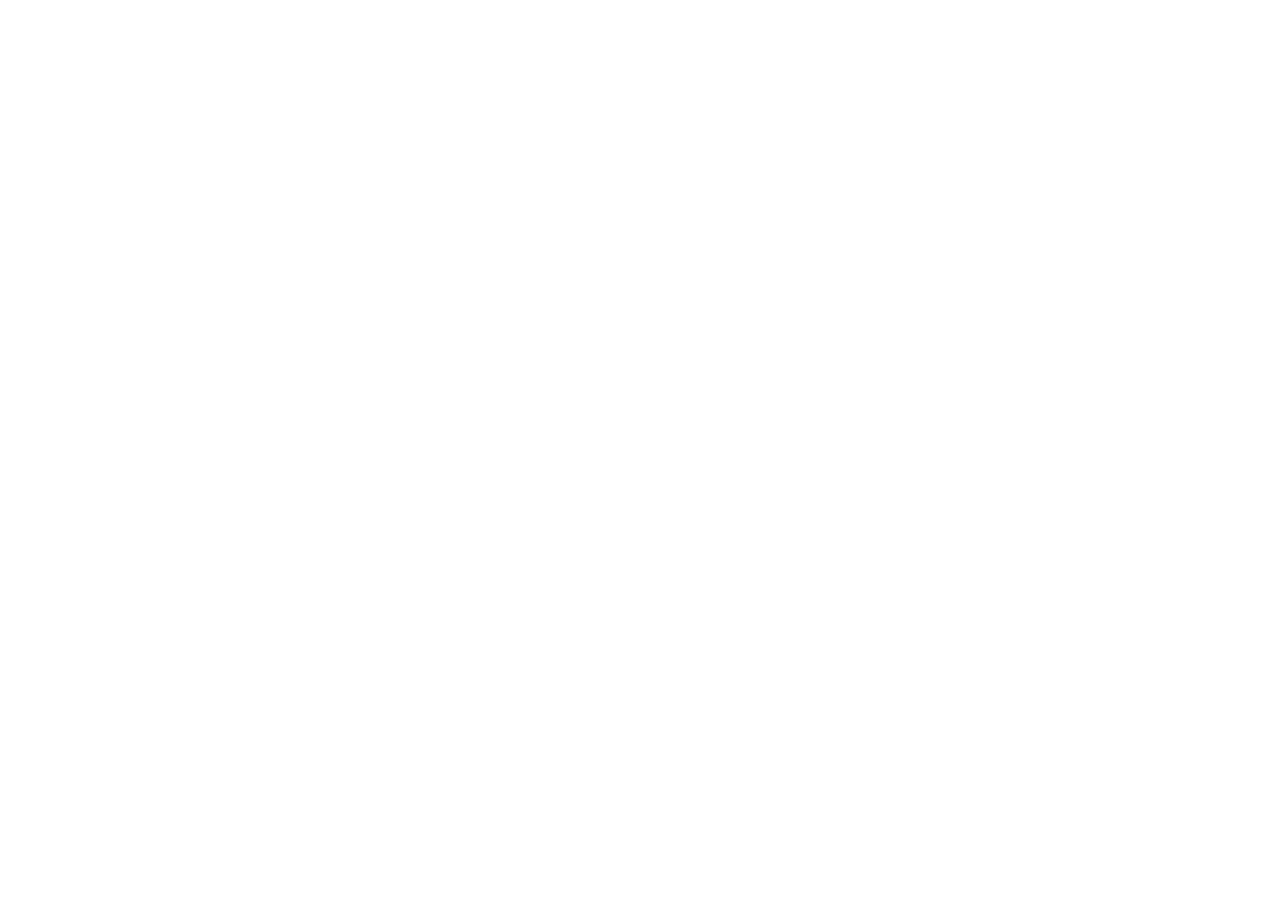
==== html/index.html @ 06349129 "File structure" ====
<!doctype html>
<html lang="pl">
<head>
    <meta charset="UTF-8">
    <meta name="viewport"
          content="width=device-width, user-scalable=no, initial-scale=1.0, maximum-scale=1.0, minimum-scale=1.0">
    <meta http-equiv="X-UA-Compatible" content="ie=edge">
    <title>Title</title>
    <link rel="stylesheet" href="../sass/style.css">
</head>
<body>

</body>
</html>
---- sass/style.css ----
/*# sourceMappingURL=style.css.map */
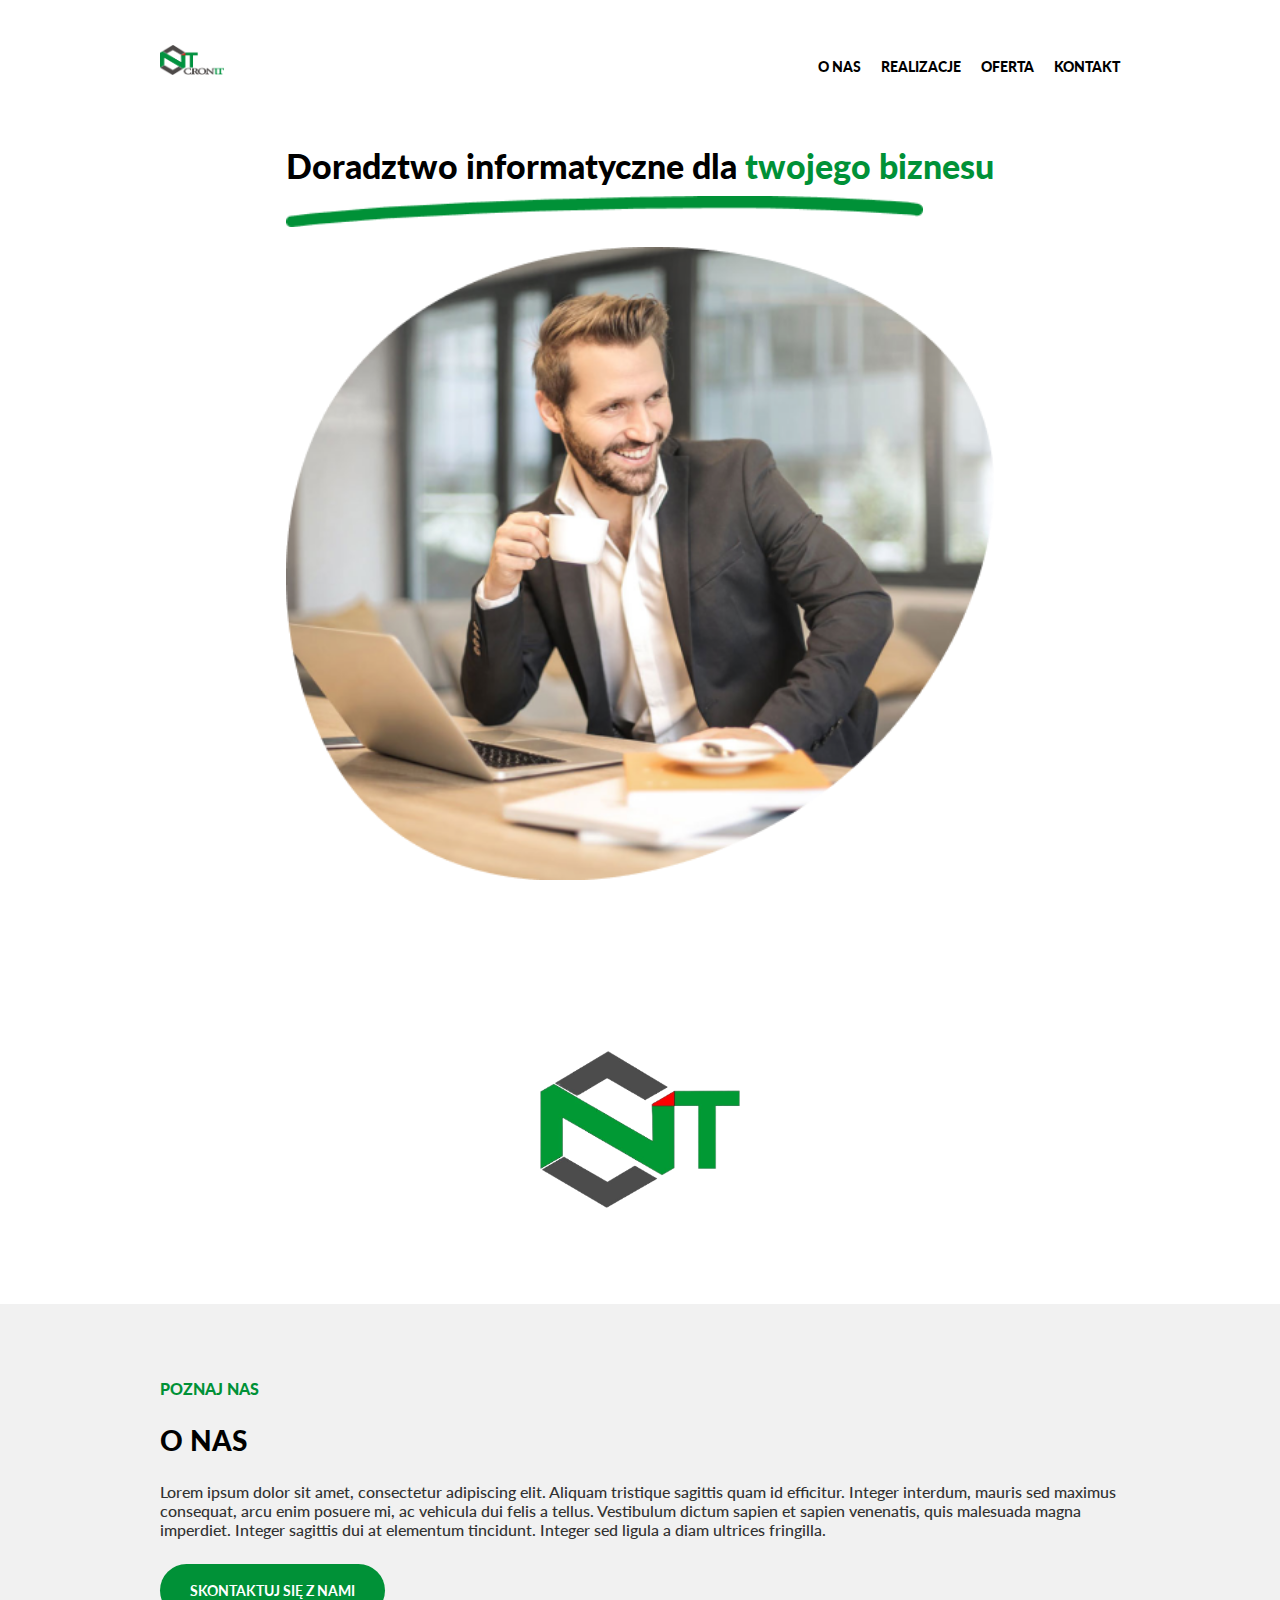
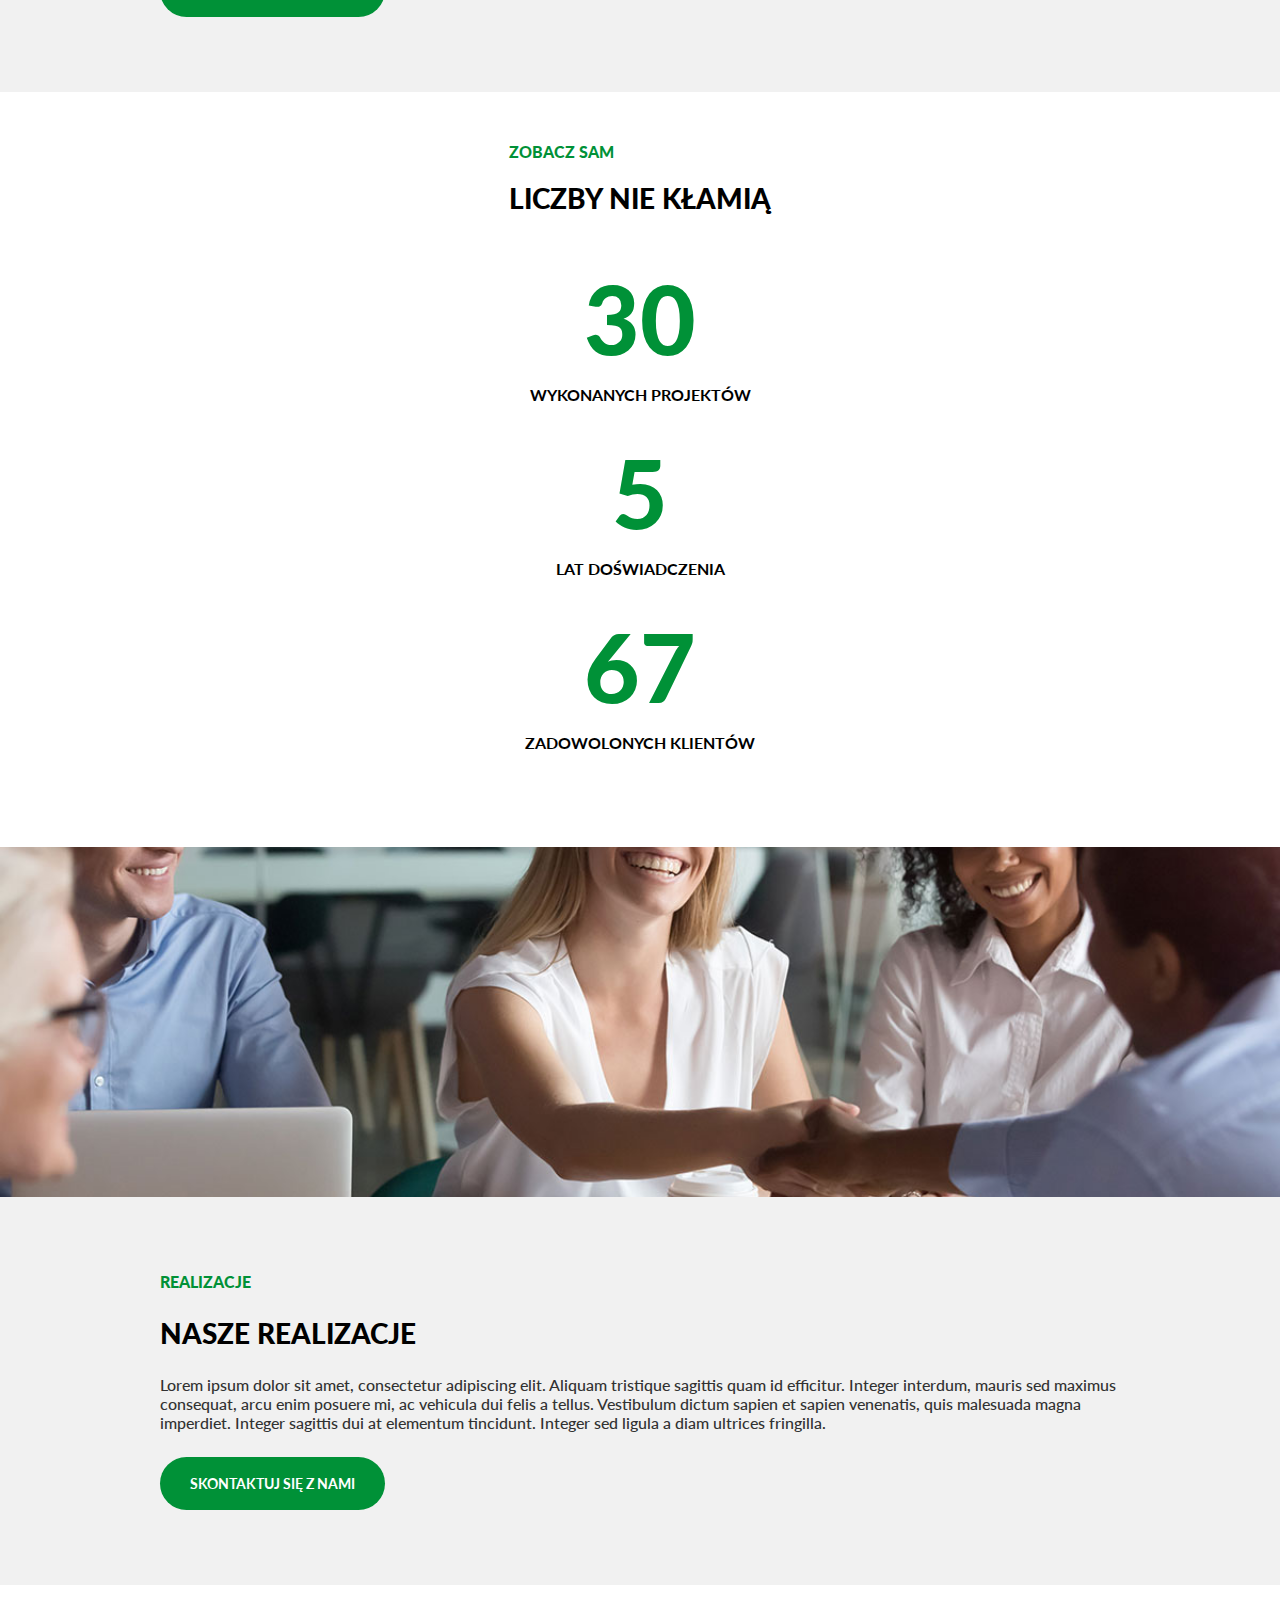
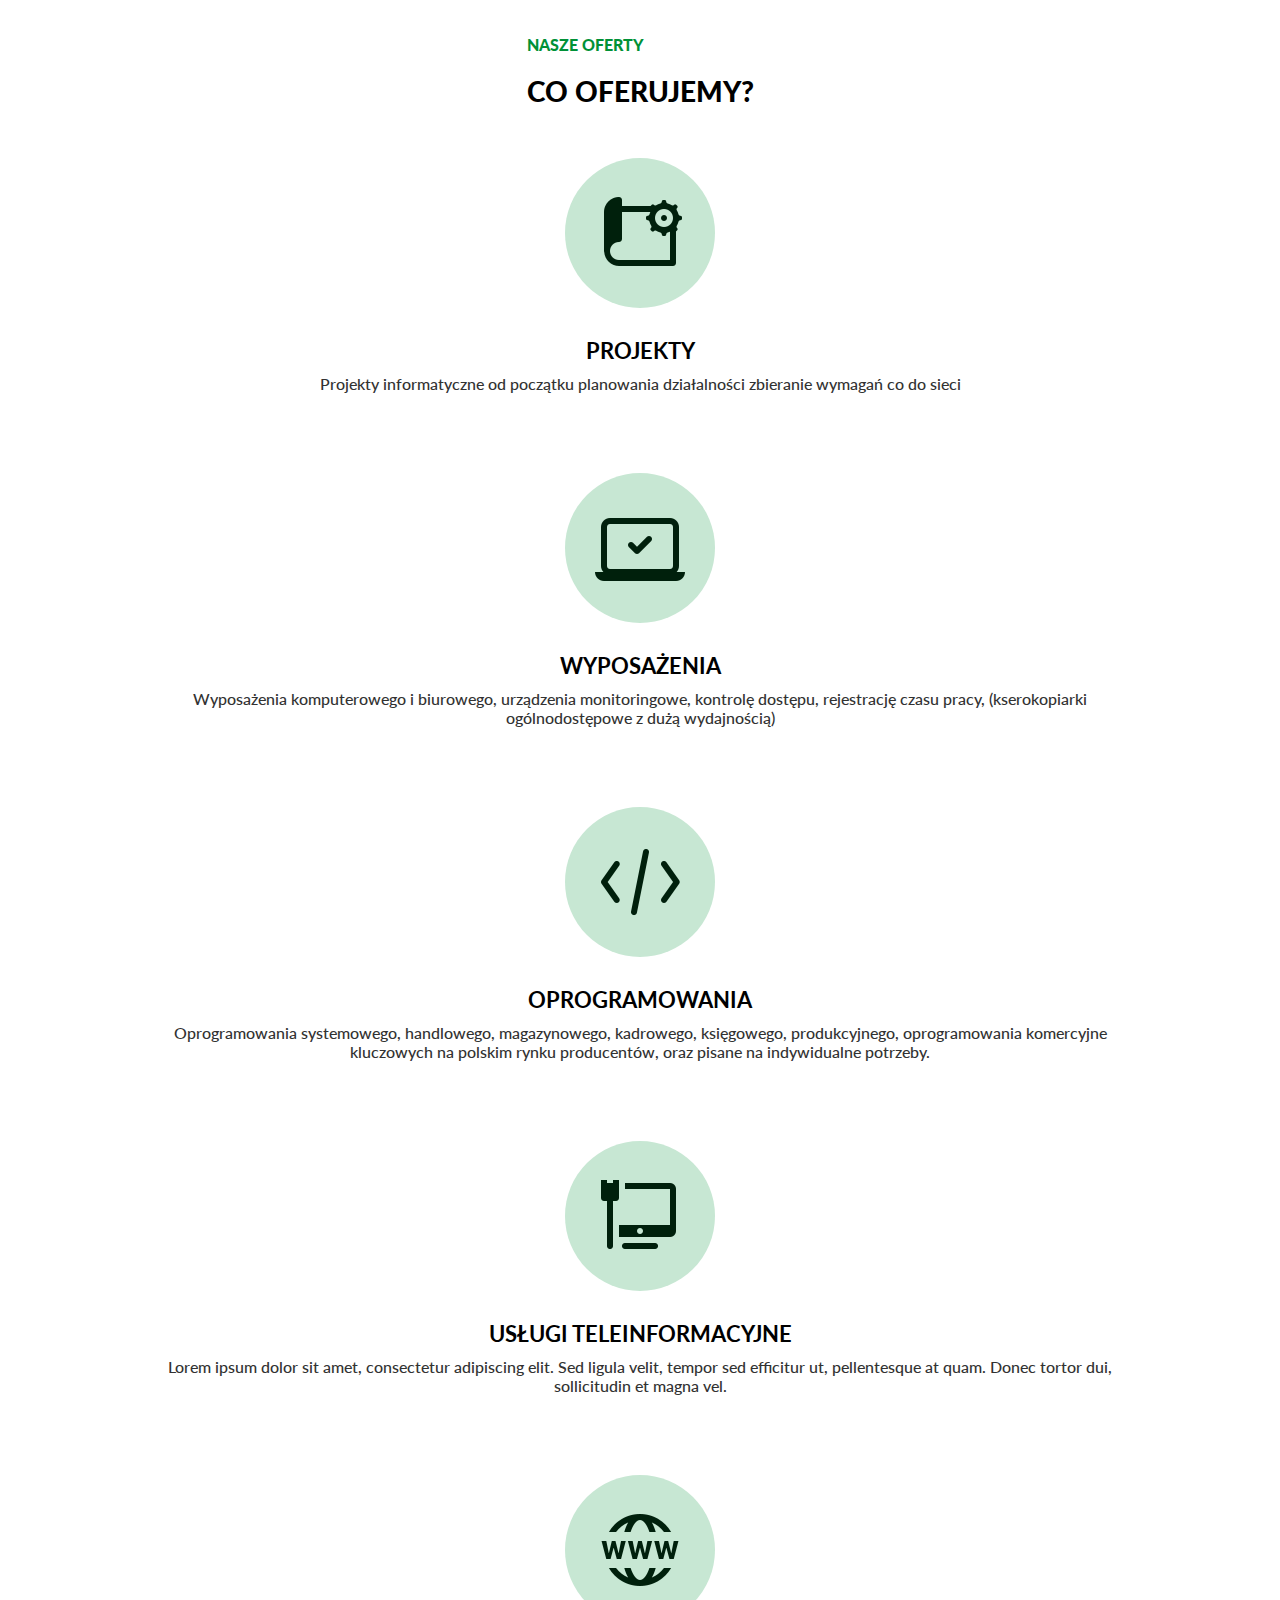
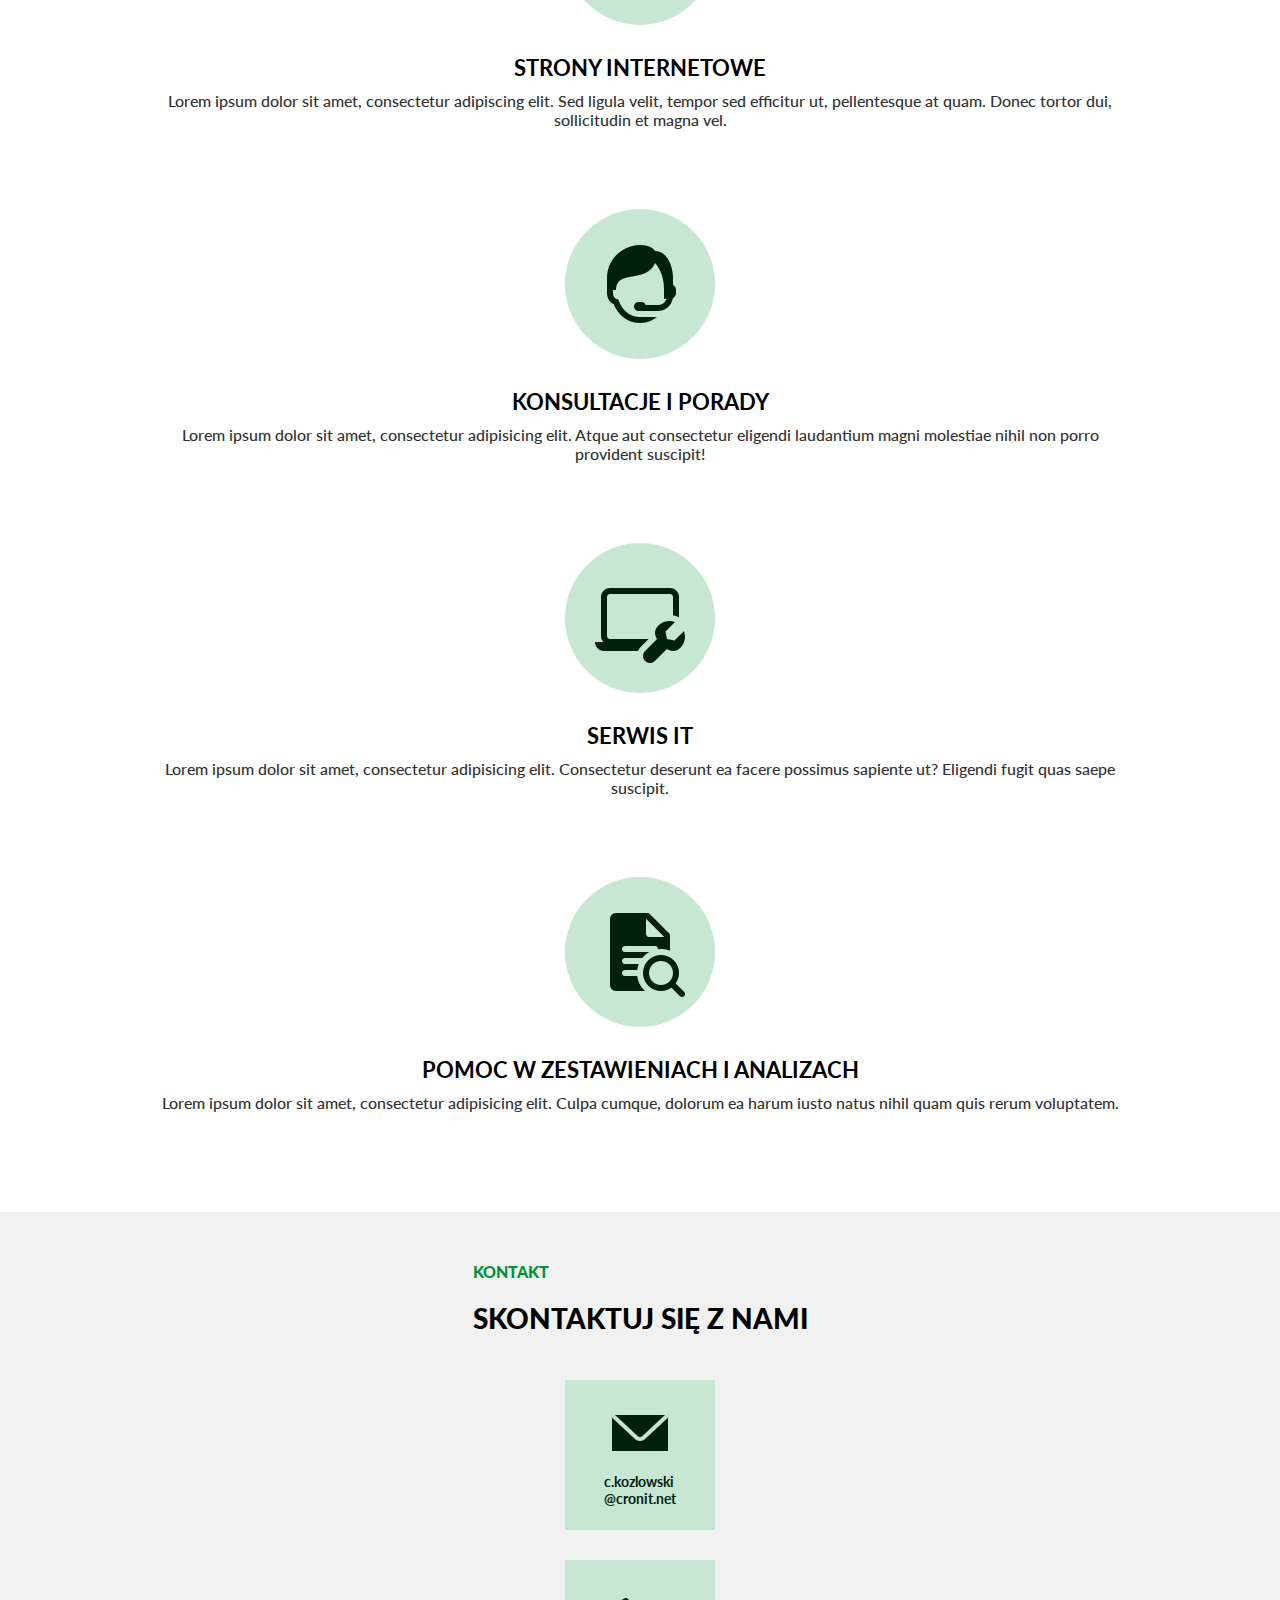
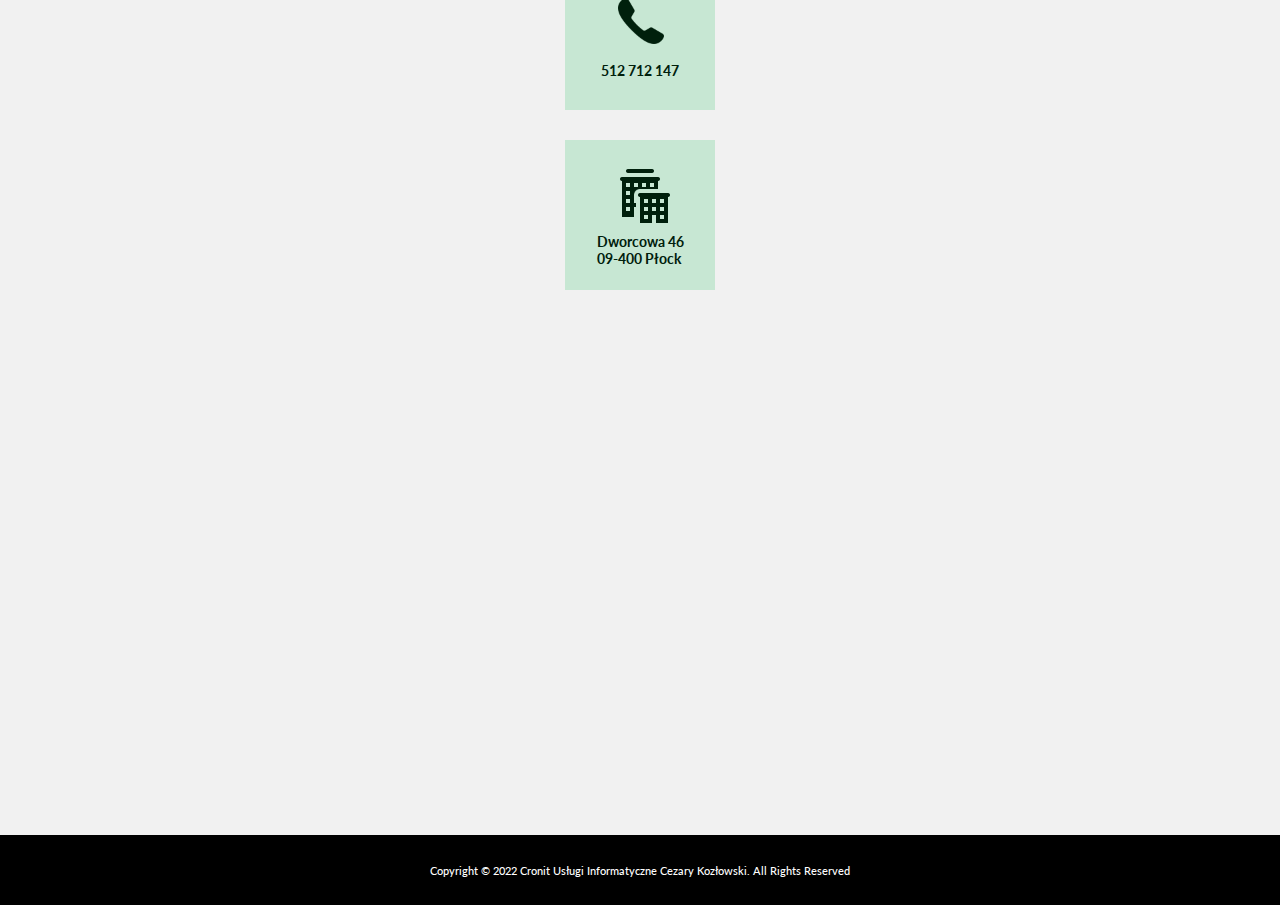
==== commit 539702c0: "Mobile version of website" ====
--- a/html/index.html
+++ b/html/index.html
@@ -5,10 +5,247 @@
     <meta name="viewport"
           content="width=device-width, user-scalable=no, initial-scale=1.0, maximum-scale=1.0, minimum-scale=1.0">
     <meta http-equiv="X-UA-Compatible" content="ie=edge">
-    <title>Title</title>
+    <title>CronIT</title>
     <link rel="stylesheet" href="../sass/style.css">
 </head>
 <body>
-
+<div class="navbar">
+    <div class="wrapper">
+        <div class="navbar__container">
+            <div class="navbar__element">
+                <img src="../sources/logo/fullLogo.png" alt="">
+            </div>
+            <div class="navbar__element navbar__hamburger">
+                <img src="../sources/icons/hamburger.svg" alt="">
+            </div>
+            <ul class="navbar__options">
+                <li class="option">O nas</li>
+                <li class="option">Realizacje</li>
+                <li class="option">Oferta</li>
+                <li class="option">Kontakt</li>
+            </ul>
+        </div>
+
+    </div>
+
+</div>
+<div class="hero">
+    <div class="wrapper">
+        <div class="hero__container">
+            <div class="hero__text">
+                <h1 class="large">
+                    Doradztwo informatyczne dla <span class="highlight">twojego biznesu</span>
+                </h1>
+                <img src="../sources/design/line.png" alt="" class="hero__line">
+            </div>
+            <div class="hero__image">
+                <img src="../sources/design/heroPhoto.png" alt="">
+            </div>
+        </div>
+    </div>
+</div>
+<div class="about two-side">
+
+    <div class="two-side__container">
+        <div class="two-side__photo">
+            <img src="" alt="">
+        </div>
+        <div class="wrapper">
+            <div class="two-side__text">
+                <p class="category">Poznaj nas</p>
+                <h1>O nas</h1>
+                <p>
+                    Lorem ipsum dolor sit amet, consectetur adipiscing elit. Aliquam tristique sagittis quam id
+                    efficitur. Integer interdum, mauris sed maximus consequat, arcu enim posuere mi, ac vehicula dui
+                    felis a tellus. Vestibulum dictum sapien et sapien venenatis, quis malesuada magna imperdiet.
+                    Integer sagittis dui at elementum tincidunt. Integer sed ligula a diam ultrices fringilla.</p>
+                <div class="button">
+                    Skontaktuj się z nami
+                </div>
+            </div>
+        </div>
+    </div>
+
+</div>
+<div class="stats">
+    <div class="wrapper">
+        <div class="stats__header">
+            <p class="category">Zobacz sam</p>
+            <h1>Liczby nie kłamią</h1>
+        </div>
+        <div class="stats__options">
+            <div class="stats__option">
+                <h1 class="number">30</h1>
+                <h3>Wykonanych projektów</h3>
+            </div>
+            <div class="stats__option">
+                <h1 class="number">5</h1>
+                <h3>Lat doświadczenia</h3>
+            </div>
+            <div class="stats__option">
+                <h1 class="number">67</h1>
+                <h3>Zadowolonych klientów</h3>
+            </div>
+        </div>
+    </div>
+</div>
+<div class="realisations two-side">
+
+    <div class="two-side__container">
+        <div class="two-side__photo">
+            <img src="" alt="">
+        </div>
+        <div class="wrapper">
+            <div class="two-side__text">
+                <p class="category">Realizacje</p>
+                <h1>Nasze realizacje</h1>
+                <p>
+                    Lorem ipsum dolor sit amet, consectetur adipiscing elit. Aliquam tristique sagittis quam id
+                    efficitur. Integer interdum, mauris sed maximus consequat, arcu enim posuere mi, ac vehicula dui
+                    felis a tellus. Vestibulum dictum sapien et sapien venenatis, quis malesuada magna imperdiet.
+                    Integer sagittis dui at elementum tincidunt. Integer sed ligula a diam ultrices fringilla.</p>
+                <div class="button">
+                    Skontaktuj się z nami
+                </div>
+            </div>
+        </div>
+    </div>
+
+</div>
+<div class="offers">
+    <div class="wrapper">
+        <div class="offers__header">
+            <p class="category">Nasze oferty</p>
+            <h1>Co oferujemy?</h1>
+        </div>
+        <div class="offers__options">
+            <div class="offer">
+                <div class="offer__icon">
+                    <img src="../sources/icons/projectGreen.png" alt="">
+                </div>
+                <div class="offer__text">
+                    <h2>Projekty</h2>
+                    <p>Projekty informatyczne od początku planowania działalności
+                        zbieranie wymagań co do sieci</p>
+                </div>
+            </div>
+            <div class="offer">
+                <div class="offer__icon">
+                    <img src="../sources/icons/computerCheckGreen.png" alt="">
+                </div>
+                <div class="offer__text">
+                    <h2>Wyposażenia</h2>
+                    <p>Wyposażenia komputerowego i biurowego, urządzenia monitoringowe, kontrolę dostępu, rejestrację czasu pracy, (kserokopiarki ogólnodostępowe z dużą wydajnością)</p>
+                </div>
+            </div>
+            <div class="offer">
+                <div class="offer__icon">
+                    <img src="../sources/icons/codeGreen.png" alt="">
+                </div>
+                <div class="offer__text">
+                    <h2>Oprogramowania</h2>
+                    <p>Oprogramowania systemowego, handlowego, magazynowego, kadrowego, księgowego, produkcyjnego, oprogramowania komercyjne  kluczowych na polskim rynku producentów, oraz pisane na indywidualne potrzeby.</p>
+                </div>
+            </div>
+            <div class="offer">
+                <div class="offer__icon">
+                    <img src="../sources/icons/computerCableGreen.png" alt="">
+                </div>
+                <div class="offer__text">
+                    <h2>Usługi teleinformacyjne</h2>
+                    <p>Lorem ipsum dolor sit amet, consectetur adipiscing elit. Sed ligula velit, tempor sed efficitur ut, pellentesque at quam. Donec tortor dui, sollicitudin et magna vel.</p>
+                </div>
+            </div>
+            <div class="offer">
+                <div class="offer__icon">
+                    <img src="../sources/icons/websiteGreen.png" alt="">
+                </div>
+                <div class="offer__text">
+                    <h2>Strony Internetowe</h2>
+                    <p>Lorem ipsum dolor sit amet, consectetur adipiscing elit. Sed ligula velit, tempor sed efficitur ut, pellentesque at quam. Donec tortor dui, sollicitudin et magna vel.</p>
+                </div>
+            </div>
+            <div class="offer">
+                <div class="offer__icon">
+                    <img src="../sources/icons/helpGreen.png" alt="">
+                </div>
+                <div class="offer__text">
+                    <h2>Konsultacje i porady</h2>
+                    <p>Lorem ipsum dolor sit amet, consectetur adipisicing elit. Atque aut consectetur eligendi laudantium magni molestiae nihil non porro provident suscipit!</p>
+                </div>
+            </div>
+            <div class="offer">
+                <div class="offer__icon">
+                    <img src="../sources/icons/computerRepeairGreen.png" alt="">
+                </div>
+                <div class="offer__text">
+                    <h2>Serwis IT</h2>
+                    <p>Lorem ipsum dolor sit amet, consectetur adipisicing elit. Consectetur deserunt ea facere possimus sapiente ut? Eligendi fugit quas saepe suscipit.</p>
+                </div>
+            </div>
+            <div class="offer">
+                <div class="offer__icon">
+                    <img src="../sources/icons/analyzeGreen.png" alt="">
+                </div>
+                <div class="offer__text">
+                    <h2>Pomoc w zestawieniach i analizach</h2>
+                    <p>Lorem ipsum dolor sit amet, consectetur adipisicing elit. Culpa cumque, dolorum ea harum iusto natus nihil quam quis rerum voluptatem.</p>
+                </div>
+            </div>
+
+
+        </div>
+    </div>
+</div>
+<div class="contact">
+    <div class="wrapper">
+        <div class="contact__header">
+            <p class="category">Kontakt</p>
+            <h1>Skontaktuj się z nami</h1>
+        </div>
+        <div class="contact__options">
+            <div class="contact__option">
+                <img src="../sources/icons/mailGreen.png" alt="">
+                <h3 class="contact-description" type>c.kozlowski <br>@cronit.net</h3>
+            </div>
+            <div class="contact__option">
+                <img src="../sources/icons/phoneGreen.png" alt="">
+                <h3 class="contact-description">512 712 147</h3>
+            </div>
+            <div class="contact__option">
+                <img src="../sources/icons/officeGreen.png" alt="">
+                <h3 class="contact-description">Dworcowa 46 <br> 09-400 Płock</h3>
+            </div>
+        </div>
+    </div>
+    <div class="map">
+        <div class="mapouter">
+            <div class="gmap_canvas">
+                <iframe width="100%" height="500" id="gmap_canvas"
+                        src="https://maps.google.com/maps?q=Dworcowa%2046%20p%C5%82ock&t=&z=15&ie=UTF8&iwloc=&output=embed"
+                        frameborder="0" scrolling="no" marginheight="0" marginwidth="0"></iframe>
+                <a href="https://putlocker-is.org"></a><br>
+                <style>.mapouter {
+                    position: relative;
+                    text-align: right;
+                    height: 500px;
+                    width: 100%;
+                }</style>
+                <a href="https://www.embedgooglemap.net">google maps web pages</a>
+                <style>.gmap_canvas {
+                    overflow: hidden;
+                    background: none !important;
+                    height: 500px;
+                    width: 100%;
+                }</style>
+            </div>
+        </div>
+    </div>
+</div>
+<div class="footer">
+    <p>Copyright © 2022
+        Cronit Usługi Informatyczne Cezary Kozłowski.
+        All Rights Reserved</p>
+</div>
 </body>
 </html>--- a/sass/style.css
+++ b/sass/style.css
@@ -1,3 +1,335 @@
-
+@import url("https://fonts.googleapis.com/css2?family=Lato:wght@300;400;700;900&display=swap");
+* {
+  margin: 0;
+  padding: 0;
+  box-sizing: border-box;
+}
+
+h1 {
+  font-family: "Lato", sans-serif;
+  font-size: 1.75em;
+  font-weight: 900;
+  color: #000000;
+  text-transform: uppercase;
+}
+
+h2 {
+  font-family: "Lato", sans-serif;
+  font-size: 1.35em;
+  font-weight: 700;
+  color: #000000;
+  text-transform: uppercase;
+}
+
+h3 {
+  font-family: "Lato", sans-serif;
+  font-size: 1em;
+  font-weight: 700;
+  color: #000000;
+  text-transform: uppercase;
+}
+
+p {
+  font-family: "Lato", sans-serif;
+  font-size: 1em;
+  font-weight: 500;
+  color: #323232;
+}
+
+.category {
+  font-family: "Lato", sans-serif;
+  font-size: 1em;
+  font-weight: 900;
+  color: #009137;
+  text-transform: uppercase;
+}
+
+.highlight {
+  color: #009137;
+}
+
+li {
+  font-family: "Lato", sans-serif;
+  color: #000000;
+  text-transform: uppercase;
+  font-size: 0.9em;
+  font-weight: 900;
+}
+
+.large {
+  font-family: "Lato", sans-serif;
+  text-transform: none;
+  color: #000000;
+  font-weight: 900;
+  font-size: 2.125em;
+}
+
+.number {
+  font-family: "Lato", sans-serif;
+  text-transform: none;
+  font-weight: 900;
+  color: #009137;
+  font-size: 6em;
+}
+
+.contact-description {
+  font-size: 0.9em;
+  color: #00200C;
+  text-transform: none;
+}
+
+.button {
+  font-family: "Lato", sans-serif;
+  background-color: #009137;
+  display: inline-block;
+  padding: 1.25em 1.5em;
+  color: #FFFFFF;
+  font-weight: 700;
+  text-transform: uppercase;
+  font-size: 0.9em;
+  border-radius: 2em;
+  transition: 0.3s;
+  cursor: pointer;
+  text-align: center;
+  max-width: 225px;
+}
+.button:hover {
+  background-color: #2ba954;
+}
+
+.wrapper {
+  width: 288px;
+  margin: 0 auto;
+  position: relative;
+}
+@media (min-width: 768px) {
+  .wrapper {
+    width: 720px;
+    display: flex;
+    justify-content: center;
+    align-items: center;
+    flex-direction: column;
+  }
+}
+@media (min-width: 992px) {
+  .wrapper {
+    width: 960px;
+  }
+}
+
+.navbar {
+  height: 75px;
+  display: flex;
+}
+.navbar__container {
+  display: flex;
+  flex-direction: row;
+  align-items: flex-end;
+  justify-content: space-between;
+  height: 100%;
+  width: 100%;
+}
+.navbar__element {
+  height: 30px;
+  display: inline-block;
+}
+.navbar__element img {
+  height: 100%;
+}
+@media (min-width: 768px) {
+  .navbar__hamburger {
+    display: none;
+  }
+}
+.navbar__options {
+  display: none;
+  list-style: none;
+  gap: 20px;
+}
+@media (min-width: 768px) {
+  .navbar__options {
+    display: flex;
+  }
+}
+.navbar__options li {
+  position: relative;
+  transition: 0.3s;
+}
+.navbar__options li::before {
+  content: "";
+  display: inline-block;
+  width: 0;
+  height: 3px;
+  background-color: #009137;
+  position: absolute;
+  bottom: -7px;
+  left: 50%;
+  transform: translate(-50%, 0);
+  transition: 0.3s;
+}
+.navbar__options li:hover {
+  color: #464646;
+  cursor: pointer;
+}
+.navbar__options li:hover::before {
+  width: 90%;
+}
+
+.footer {
+  height: 70px;
+  background-color: #000000;
+  display: flex;
+  align-items: center;
+  justify-content: center;
+}
+.footer p {
+  color: #FFFFFF;
+  font-size: 0.7em;
+  max-width: 70%;
+  text-align: center;
+}
+
+.hero {
+  padding: 70px 0;
+}
+.hero__container {
+  display: flex;
+  flex-direction: column;
+  gap: 20px;
+}
+.hero__text {
+  display: flex;
+  flex-direction: column;
+  gap: 10px;
+}
+.hero__line {
+  width: 90%;
+}
+.hero__image {
+  width: 100%;
+}
+.hero__image img {
+  width: 100%;
+}
+
+.two-side__photo {
+  background-color: #FFFFFF;
+  background-position: center;
+  background-repeat: no-repeat;
+  min-height: 350px;
+}
+.two-side__container {
+  background-color: #F1F1F1;
+  display: flex;
+  flex-direction: column;
+}
+.two-side__text {
+  display: flex;
+  flex-direction: column;
+  gap: 25px;
+  padding: 75px 0;
+}
+
+.about .two-side__photo {
+  background-image: url("../../sources/logo/smallLogo.png");
+  background-size: 200px;
+}
+
+.realisations .two-side__photo {
+  background-image: url("../../sources/design/realisations.jpg");
+  background-size: cover;
+}
+
+.stats {
+  padding: 50px 0;
+}
+.stats__header {
+  display: flex;
+  flex-direction: column;
+  gap: 20px;
+}
+.stats__options {
+  display: flex;
+  flex-direction: column;
+  align-items: center;
+  gap: 30px;
+  padding: 45px 0;
+}
+.stats__option {
+  display: flex;
+  flex-direction: column;
+  align-items: center;
+  gap: 10px;
+}
+
+.offer {
+  display: flex;
+  flex-direction: column;
+  align-items: center;
+  gap: 30px;
+}
+.offer__icon {
+  background-color: #C7E7D3;
+  width: 150px;
+  height: 150px;
+  border-radius: 100px;
+  display: flex;
+  justify-content: center;
+  align-items: center;
+}
+.offer__text {
+  text-align: center;
+  display: flex;
+  flex-direction: column;
+  align-items: center;
+  gap: 10px;
+}
+
+.offers {
+  padding: 50px 0;
+}
+.offers__header {
+  display: flex;
+  flex-direction: column;
+  gap: 20px;
+}
+.offers__options {
+  padding: 50px 0;
+  display: flex;
+  flex-direction: column;
+  gap: 80px;
+  justify-content: center;
+  align-items: center;
+}
+
+.contact {
+  padding: 50px 0 0 0;
+  background-color: #F1F1F1;
+}
+.contact__header {
+  display: flex;
+  flex-direction: column;
+  gap: 20px;
+}
+.contact__options {
+  display: flex;
+  flex-direction: column;
+  align-items: center;
+  gap: 30px;
+  padding: 45px 0;
+}
+.contact__option {
+  background-color: #C7E7D3;
+  width: 150px;
+  height: 150px;
+  display: flex;
+  flex-direction: column;
+  align-items: center;
+  justify-content: center;
+  gap: 10px;
+}
+.contact__option img {
+  width: 60px;
+}
 
 /*# sourceMappingURL=style.css.map */
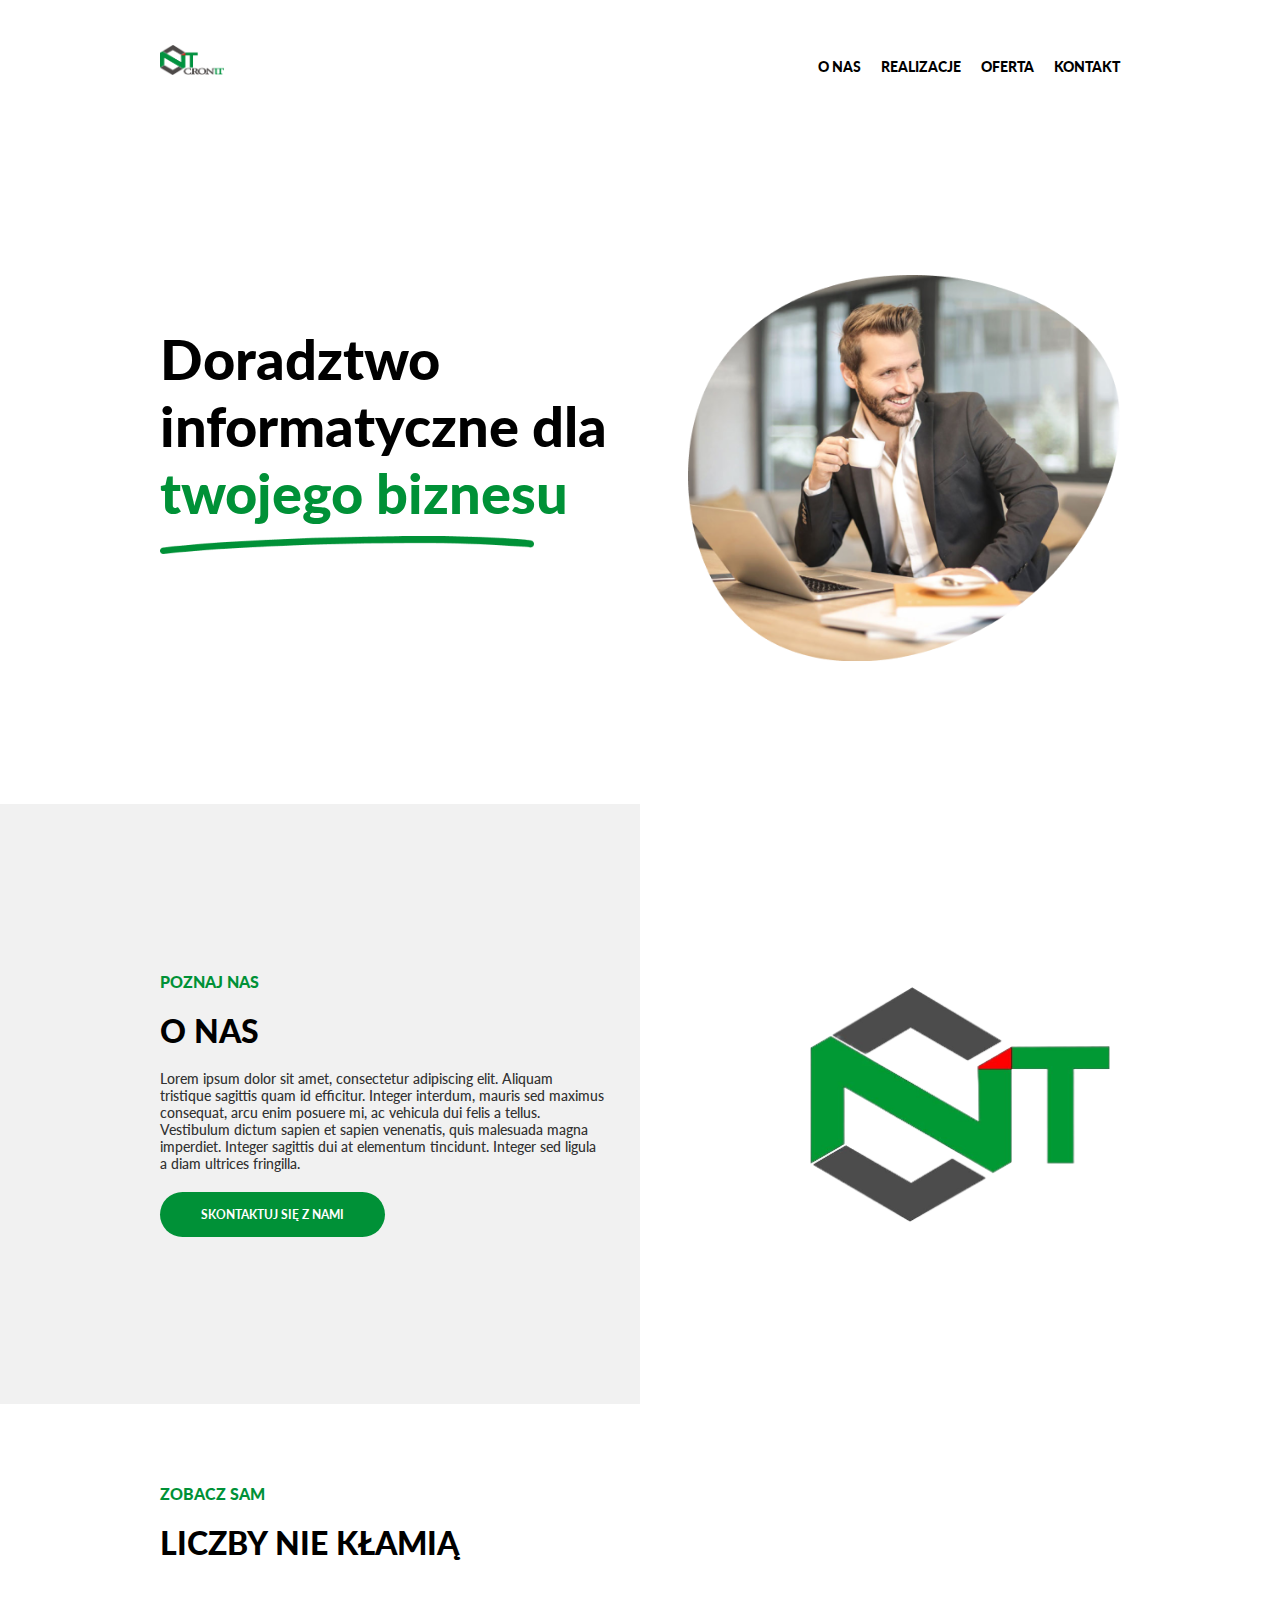
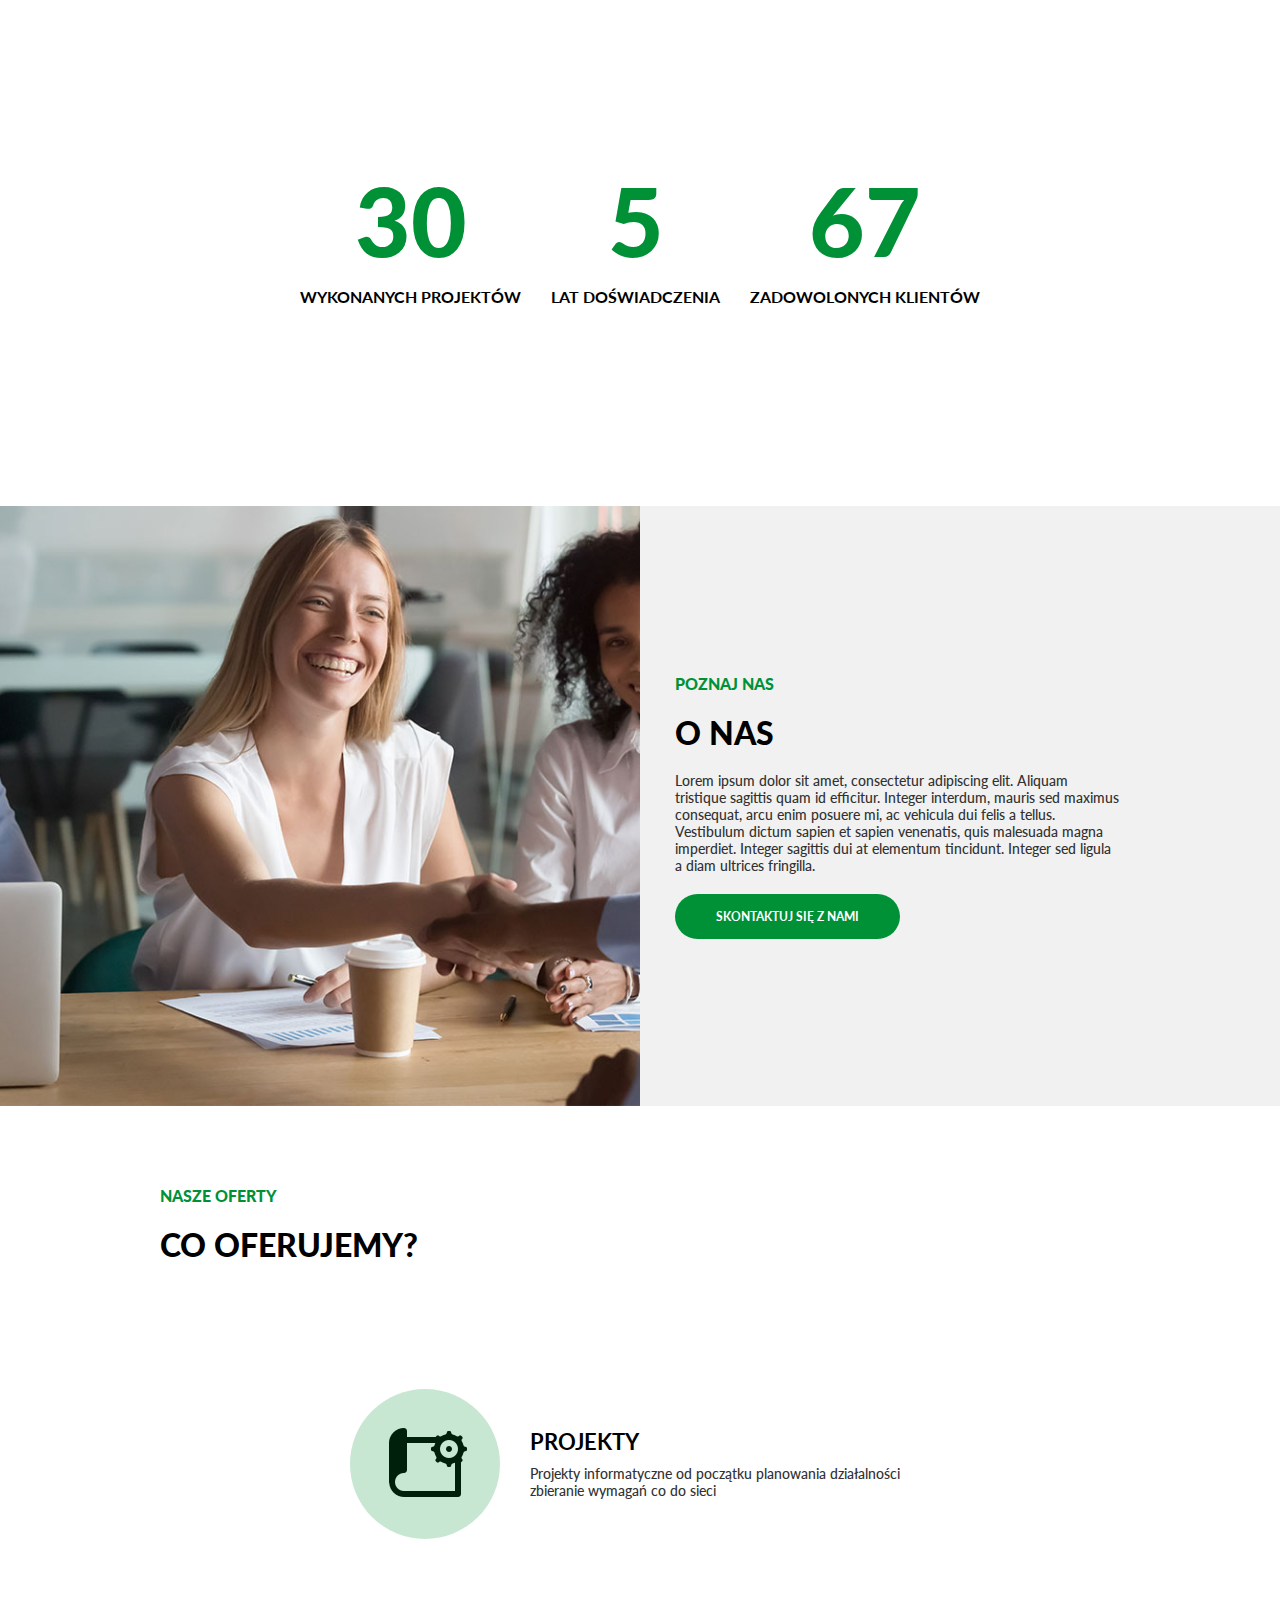
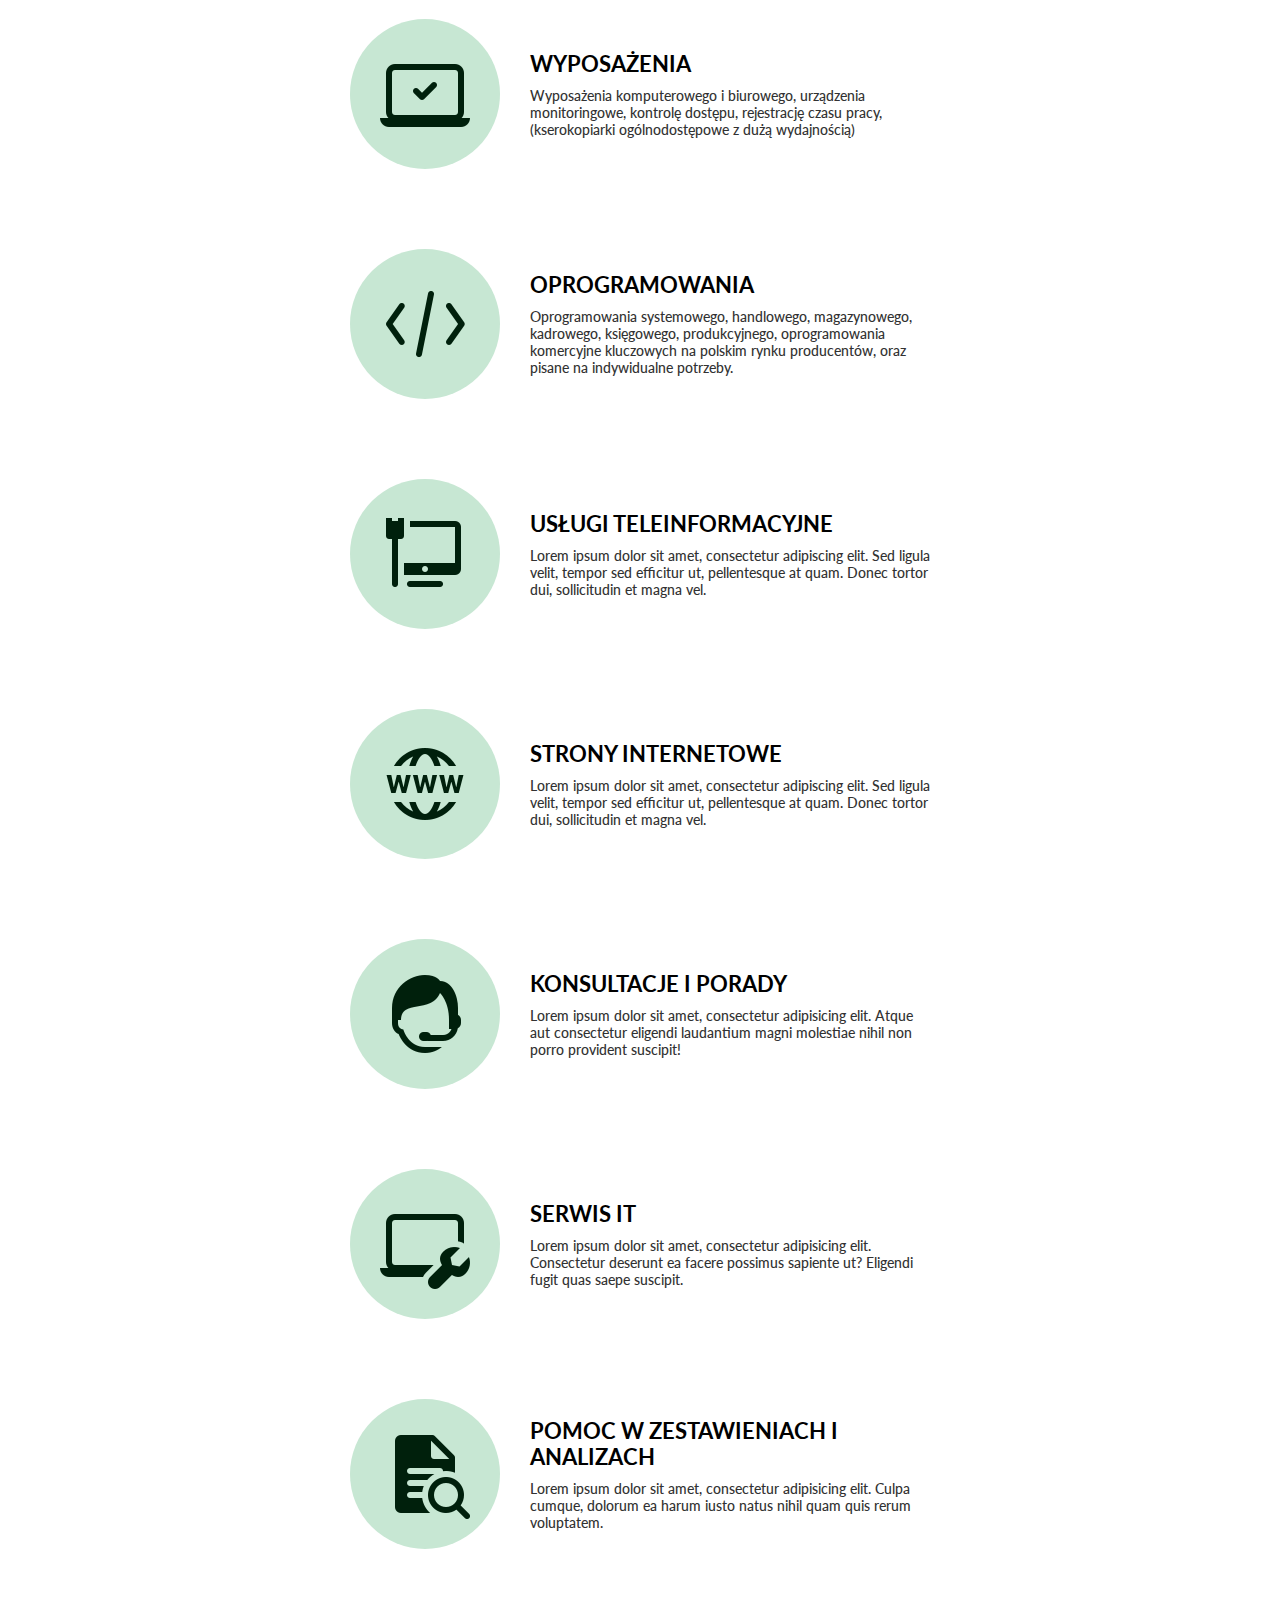
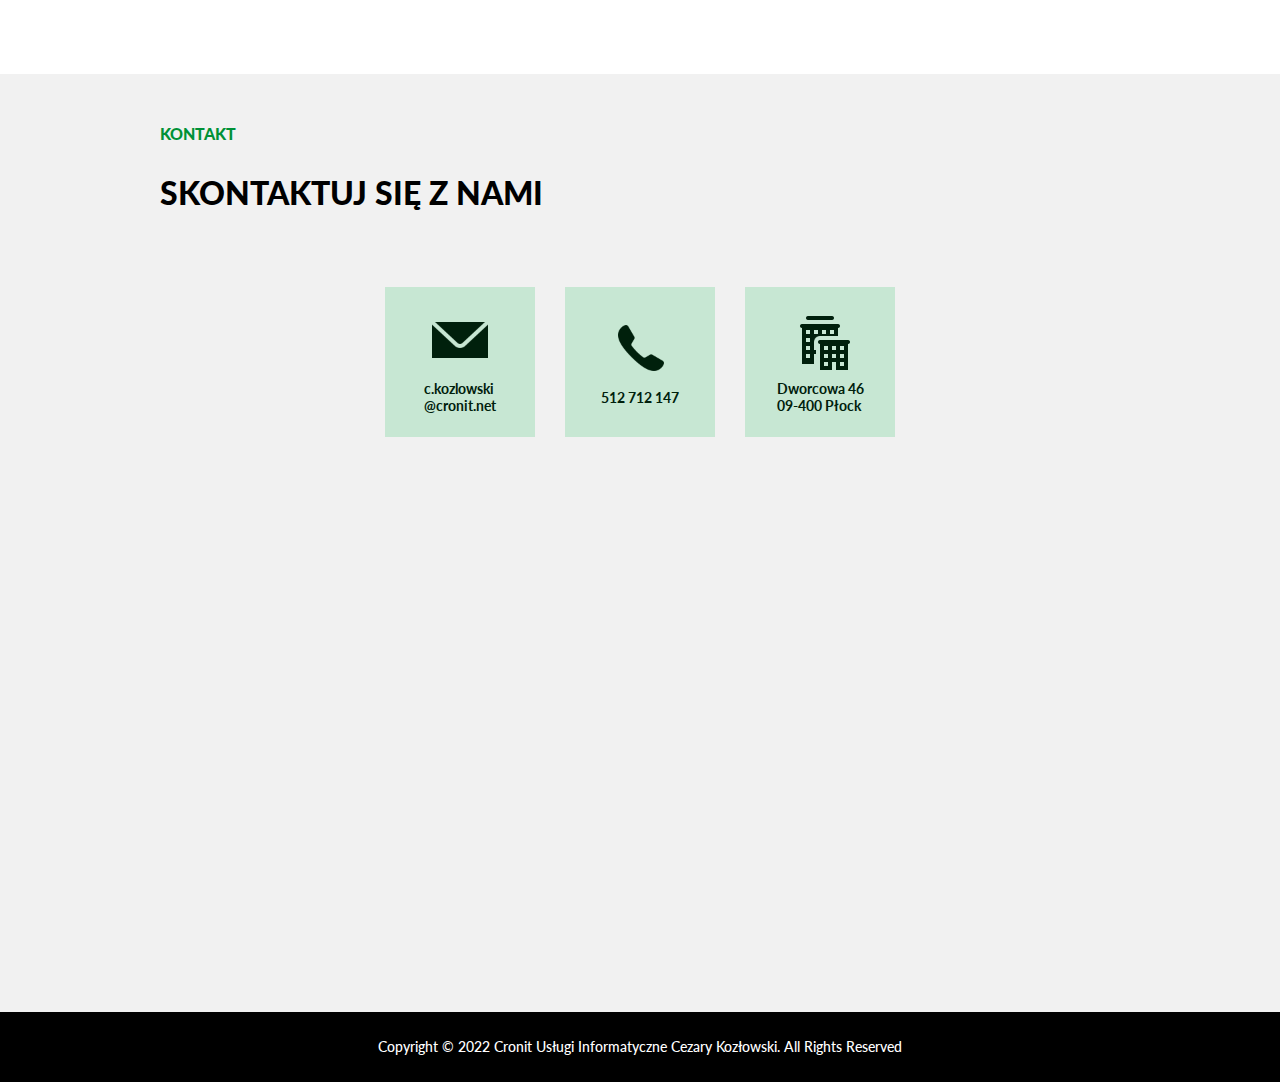
==== commit 25287152: "Wersja desktopowa i tabletowa" ====
--- a/html/index.html
+++ b/html/index.html
@@ -45,27 +45,23 @@
     </div>
 </div>
 <div class="about two-side">
-
-    <div class="two-side__container">
+    <div class="wrapper">
+        <div class="two-side__imgPlaceholder"></div>
+        <div class="two-side__text">
+            <p class="category">Poznaj nas</p>
+            <h1>O nas</h1>
+            <p>
+                Lorem ipsum dolor sit amet, consectetur adipiscing elit. Aliquam tristique sagittis quam id efficitur.
+                Integer interdum, mauris sed maximus consequat, arcu enim posuere mi, ac vehicula dui felis a tellus.
+                Vestibulum dictum sapien et sapien venenatis, quis malesuada magna imperdiet. Integer sagittis dui at
+                elementum tincidunt. Integer sed ligula a diam ultrices fringilla.</p>
+            <div class="button">Skontaktuj się z nami</div>
+        </div>
+    </div>
+    <div class="two-side__background">
         <div class="two-side__photo">
-            <img src="" alt="">
-        </div>
-        <div class="wrapper">
-            <div class="two-side__text">
-                <p class="category">Poznaj nas</p>
-                <h1>O nas</h1>
-                <p>
-                    Lorem ipsum dolor sit amet, consectetur adipiscing elit. Aliquam tristique sagittis quam id
-                    efficitur. Integer interdum, mauris sed maximus consequat, arcu enim posuere mi, ac vehicula dui
-                    felis a tellus. Vestibulum dictum sapien et sapien venenatis, quis malesuada magna imperdiet.
-                    Integer sagittis dui at elementum tincidunt. Integer sed ligula a diam ultrices fringilla.</p>
-                <div class="button">
-                    Skontaktuj się z nami
-                </div>
-            </div>
-        </div>
-    </div>
-
+        </div>
+    </div>
 </div>
 <div class="stats">
     <div class="wrapper">
@@ -90,27 +86,23 @@
     </div>
 </div>
 <div class="realisations two-side">
-
-    <div class="two-side__container">
+    <div class="wrapper">
+        <div class="two-side__imgPlaceholder"></div>
+        <div class="two-side__text">
+            <p class="category">Poznaj nas</p>
+            <h1>O nas</h1>
+            <p>
+                Lorem ipsum dolor sit amet, consectetur adipiscing elit. Aliquam tristique sagittis quam id efficitur.
+                Integer interdum, mauris sed maximus consequat, arcu enim posuere mi, ac vehicula dui felis a tellus.
+                Vestibulum dictum sapien et sapien venenatis, quis malesuada magna imperdiet. Integer sagittis dui at
+                elementum tincidunt. Integer sed ligula a diam ultrices fringilla.</p>
+            <div class="button">Skontaktuj się z nami</div>
+        </div>
+    </div>
+    <div class="two-side__background">
         <div class="two-side__photo">
-            <img src="" alt="">
-        </div>
-        <div class="wrapper">
-            <div class="two-side__text">
-                <p class="category">Realizacje</p>
-                <h1>Nasze realizacje</h1>
-                <p>
-                    Lorem ipsum dolor sit amet, consectetur adipiscing elit. Aliquam tristique sagittis quam id
-                    efficitur. Integer interdum, mauris sed maximus consequat, arcu enim posuere mi, ac vehicula dui
-                    felis a tellus. Vestibulum dictum sapien et sapien venenatis, quis malesuada magna imperdiet.
-                    Integer sagittis dui at elementum tincidunt. Integer sed ligula a diam ultrices fringilla.</p>
-                <div class="button">
-                    Skontaktuj się z nami
-                </div>
-            </div>
-        </div>
-    </div>
-
+        </div>
+    </div>
 </div>
 <div class="offers">
     <div class="wrapper">
@@ -135,7 +127,8 @@
                 </div>
                 <div class="offer__text">
                     <h2>Wyposażenia</h2>
-                    <p>Wyposażenia komputerowego i biurowego, urządzenia monitoringowe, kontrolę dostępu, rejestrację czasu pracy, (kserokopiarki ogólnodostępowe z dużą wydajnością)</p>
+                    <p>Wyposażenia komputerowego i biurowego, urządzenia monitoringowe, kontrolę dostępu, rejestrację
+                        czasu pracy, (kserokopiarki ogólnodostępowe z dużą wydajnością)</p>
                 </div>
             </div>
             <div class="offer">
@@ -144,7 +137,9 @@
                 </div>
                 <div class="offer__text">
                     <h2>Oprogramowania</h2>
-                    <p>Oprogramowania systemowego, handlowego, magazynowego, kadrowego, księgowego, produkcyjnego, oprogramowania komercyjne  kluczowych na polskim rynku producentów, oraz pisane na indywidualne potrzeby.</p>
+                    <p>Oprogramowania systemowego, handlowego, magazynowego, kadrowego, księgowego, produkcyjnego,
+                        oprogramowania komercyjne kluczowych na polskim rynku producentów, oraz pisane na indywidualne
+                        potrzeby.</p>
                 </div>
             </div>
             <div class="offer">
@@ -153,7 +148,8 @@
                 </div>
                 <div class="offer__text">
                     <h2>Usługi teleinformacyjne</h2>
-                    <p>Lorem ipsum dolor sit amet, consectetur adipiscing elit. Sed ligula velit, tempor sed efficitur ut, pellentesque at quam. Donec tortor dui, sollicitudin et magna vel.</p>
+                    <p>Lorem ipsum dolor sit amet, consectetur adipiscing elit. Sed ligula velit, tempor sed efficitur
+                        ut, pellentesque at quam. Donec tortor dui, sollicitudin et magna vel.</p>
                 </div>
             </div>
             <div class="offer">
@@ -162,7 +158,8 @@
                 </div>
                 <div class="offer__text">
                     <h2>Strony Internetowe</h2>
-                    <p>Lorem ipsum dolor sit amet, consectetur adipiscing elit. Sed ligula velit, tempor sed efficitur ut, pellentesque at quam. Donec tortor dui, sollicitudin et magna vel.</p>
+                    <p>Lorem ipsum dolor sit amet, consectetur adipiscing elit. Sed ligula velit, tempor sed efficitur
+                        ut, pellentesque at quam. Donec tortor dui, sollicitudin et magna vel.</p>
                 </div>
             </div>
             <div class="offer">
@@ -171,7 +168,8 @@
                 </div>
                 <div class="offer__text">
                     <h2>Konsultacje i porady</h2>
-                    <p>Lorem ipsum dolor sit amet, consectetur adipisicing elit. Atque aut consectetur eligendi laudantium magni molestiae nihil non porro provident suscipit!</p>
+                    <p>Lorem ipsum dolor sit amet, consectetur adipisicing elit. Atque aut consectetur eligendi
+                        laudantium magni molestiae nihil non porro provident suscipit!</p>
                 </div>
             </div>
             <div class="offer">
@@ -180,7 +178,8 @@
                 </div>
                 <div class="offer__text">
                     <h2>Serwis IT</h2>
-                    <p>Lorem ipsum dolor sit amet, consectetur adipisicing elit. Consectetur deserunt ea facere possimus sapiente ut? Eligendi fugit quas saepe suscipit.</p>
+                    <p>Lorem ipsum dolor sit amet, consectetur adipisicing elit. Consectetur deserunt ea facere possimus
+                        sapiente ut? Eligendi fugit quas saepe suscipit.</p>
                 </div>
             </div>
             <div class="offer">
@@ -189,7 +188,8 @@
                 </div>
                 <div class="offer__text">
                     <h2>Pomoc w zestawieniach i analizach</h2>
-                    <p>Lorem ipsum dolor sit amet, consectetur adipisicing elit. Culpa cumque, dolorum ea harum iusto natus nihil quam quis rerum voluptatem.</p>
+                    <p>Lorem ipsum dolor sit amet, consectetur adipisicing elit. Culpa cumque, dolorum ea harum iusto
+                        natus nihil quam quis rerum voluptatem.</p>
                 </div>
             </div>
 
@@ -247,5 +247,6 @@
         Cronit Usługi Informatyczne Cezary Kozłowski.
         All Rights Reserved</p>
 </div>
+<script src="../javascript/stats.js"></script>
 </body>
 </html>--- a/sass/style.css
+++ b/sass/style.css
@@ -12,6 +12,11 @@
   color: #000000;
   text-transform: uppercase;
 }
+@media (min-width: 992px) {
+  h1 {
+    font-size: 2em;
+  }
+}
 
 h2 {
   font-family: "Lato", sans-serif;
@@ -35,6 +40,11 @@
   font-weight: 500;
   color: #323232;
 }
+@media (min-width: 992px) {
+  p {
+    font-size: 0.9em;
+  }
+}
 
 .category {
   font-family: "Lato", sans-serif;
@@ -62,6 +72,16 @@
   color: #000000;
   font-weight: 900;
   font-size: 2.125em;
+}
+@media (min-width: 768px) {
+  .large {
+    font-size: 2.85em;
+  }
+}
+@media (min-width: 992px) {
+  .large {
+    font-size: 3.5em;
+  }
 }
 
 .number {
@@ -93,6 +113,12 @@
   text-align: center;
   max-width: 225px;
 }
+@media (min-width: 992px) {
+  .button {
+    font-size: 12px;
+    padding: 1.25em 1.15em;
+  }
+}
 .button:hover {
   background-color: #2ba954;
 }
@@ -188,65 +214,276 @@
   max-width: 70%;
   text-align: center;
 }
+@media (min-width: 992px) {
+  .footer p {
+    font-size: 0.85em;
+  }
+}
 
 .hero {
   padding: 70px 0;
 }
+@media (min-width: 768px) {
+  .hero {
+    padding: 150px 0;
+    position: relative;
+  }
+}
+@media (min-width: 992px) {
+  .hero {
+    padding: 250px 0;
+    position: relative;
+  }
+}
 .hero__container {
   display: flex;
   flex-direction: column;
   gap: 20px;
+  align-items: flex-start;
+}
+@media (min-width: 768px) {
+  .hero__container {
+    flex-direction: row;
+  }
 }
 .hero__text {
   display: flex;
   flex-direction: column;
   gap: 10px;
+  width: 100%;
+}
+@media (min-width: 768px) {
+  .hero__text {
+    width: 60%;
+    z-index: 1;
+  }
+}
+@media (min-width: 992px) {
+  .hero__text {
+    width: 65%;
+  }
 }
 .hero__line {
   width: 90%;
 }
+@media (min-width: 768px) {
+  .hero__line {
+    width: 80%;
+  }
+}
+@media (min-width: 992px) {
+  .hero__line {
+    width: 60%;
+  }
+}
 .hero__image {
   width: 100%;
 }
+@media (min-width: 768px) {
+  .hero__image {
+    width: 50%;
+    position: absolute;
+    right: 0;
+    top: -50px;
+  }
+}
+@media (min-width: 992px) {
+  .hero__image {
+    width: 45%;
+    right: 0;
+  }
+}
 .hero__image img {
   width: 100%;
 }
 
+.two-side {
+  position: relative;
+}
+.two-side__background {
+  background-color: #F1F1F1;
+  height: 800px;
+  display: flex;
+  flex-direction: column;
+}
+@media (min-width: 768px) {
+  .two-side__background {
+    height: 800px;
+  }
+}
+@media (min-width: 992px) {
+  .two-side__background {
+    height: 600px;
+    flex-direction: row;
+  }
+}
+.two-side .wrapper {
+  position: absolute;
+  left: 50%;
+  transform: translate(-50%, 0);
+  height: 100%;
+  margin: 0 auto;
+  display: flex;
+  justify-content: flex-end;
+  flex-direction: row;
+}
+@media (min-width: 768px) {
+  .two-side .wrapper {
+    align-items: flex-start;
+  }
+}
+@media (min-width: 992px) {
+  .two-side .wrapper {
+    flex-direction: row;
+  }
+}
+.two-side__imgPlaceholder {
+  height: 50%;
+  width: 100%;
+}
+@media (min-width: 768px) {
+  .two-side__imgPlaceholder {
+    height: 50%;
+    width: 100%;
+  }
+}
+@media (min-width: 992px) {
+  .two-side__imgPlaceholder {
+    height: 100%;
+    width: 50%;
+  }
+}
 .two-side__photo {
+  width: 100%;
+  height: 45%;
   background-color: #FFFFFF;
+  background-size: cover;
   background-position: center;
   background-repeat: no-repeat;
-  min-height: 350px;
-}
-.two-side__container {
-  background-color: #F1F1F1;
-  display: flex;
-  flex-direction: column;
+  bottom: 0;
+}
+@media (min-width: 768px) {
+  .two-side__photo {
+    height: 50%;
+  }
+}
+@media (min-width: 992px) {
+  .two-side__photo {
+    height: 100%;
+    width: 50%;
+  }
 }
 .two-side__text {
-  display: flex;
-  flex-direction: column;
-  gap: 25px;
-  padding: 75px 0;
-}
-
+  align-self: flex-end;
+  display: flex;
+  flex-direction: column;
+  justify-content: center;
+  gap: 20px;
+  padding: 35px 0;
+}
+@media (min-width: 768px) {
+  .two-side__text {
+    height: 50%;
+    width: 100%;
+    padding: 55px 0;
+  }
+}
+@media (min-width: 992px) {
+  .two-side__text {
+    height: 100%;
+    width: 50%;
+  }
+}
+
+.about .wrapper {
+  flex-direction: row-reverse;
+}
+@media (min-width: 768px) {
+  .about .wrapper {
+    flex-direction: column;
+  }
+}
+@media (min-width: 992px) {
+  .about .wrapper {
+    flex-direction: row-reverse;
+  }
+}
+.about .two-side__background {
+  flex-direction: row-reverse;
+}
+@media (min-width: 992px) {
+  .about .two-side__background {
+    flex-direction: row;
+  }
+}
+@media (min-width: 992px) {
+  .about .two-side__background {
+    flex-direction: row-reverse;
+  }
+}
+@media (min-width: 992px) {
+  .about .two-side__text {
+    padding-right: 35px;
+  }
+}
 .about .two-side__photo {
+  background-size: 200px;
   background-image: url("../../sources/logo/smallLogo.png");
-  background-size: 200px;
-}
-
+}
+@media (min-width: 768px) {
+  .about .two-side__photo {
+    background-size: 300px;
+  }
+}
+
+.realisations .wrapper {
+  flex-direction: row-reverse;
+}
+@media (min-width: 768px) {
+  .realisations .wrapper {
+    flex-direction: column;
+  }
+}
+@media (min-width: 992px) {
+  .realisations .wrapper {
+    flex-direction: row;
+  }
+}
+.realisations .two-side__background {
+  flex-direction: row-reverse;
+}
+@media (min-width: 992px) {
+  .realisations .two-side__background {
+    flex-direction: row;
+  }
+}
+@media (min-width: 992px) {
+  .realisations .two-side__background {
+    flex-direction: row;
+  }
+}
+@media (min-width: 992px) {
+  .realisations .two-side__text {
+    padding-left: 35px;
+  }
+}
 .realisations .two-side__photo {
   background-image: url("../../sources/design/realisations.jpg");
-  background-size: cover;
 }
 
 .stats {
   padding: 50px 0;
 }
+@media (min-width: 992px) {
+  .stats {
+    padding: 80px 0 0 0;
+  }
+}
 .stats__header {
   display: flex;
   flex-direction: column;
   gap: 20px;
+  width: 100%;
 }
 .stats__options {
   display: flex;
@@ -255,6 +492,12 @@
   gap: 30px;
   padding: 45px 0;
 }
+@media (min-width: 992px) {
+  .stats__options {
+    padding: 200px 0;
+    flex-direction: row;
+  }
+}
 .stats__option {
   display: flex;
   flex-direction: column;
@@ -267,6 +510,17 @@
   flex-direction: column;
   align-items: center;
   gap: 30px;
+}
+@media (min-width: 768px) {
+  .offer {
+    flex-direction: row;
+    justify-content: center;
+  }
+}
+@media (min-width: 992px) {
+  .offer {
+    width: 800px;
+  }
 }
 .offer__icon {
   background-color: #C7E7D3;
@@ -284,14 +538,28 @@
   align-items: center;
   gap: 10px;
 }
+@media (min-width: 768px) {
+  .offer__text {
+    text-align: left;
+    width: 50%;
+    justify-content: flex-start;
+    align-items: flex-start;
+  }
+}
 
 .offers {
   padding: 50px 0;
 }
+@media (min-width: 992px) {
+  .offers {
+    padding: 80px 0 0 0;
+  }
+}
 .offers__header {
   display: flex;
   flex-direction: column;
   gap: 20px;
+  width: 100%;
 }
 .offers__options {
   padding: 50px 0;
@@ -300,6 +568,11 @@
   gap: 80px;
   justify-content: center;
   align-items: center;
+}
+@media (min-width: 992px) {
+  .offers__options {
+    padding: 125px 0;
+  }
 }
 
 .contact {
@@ -310,6 +583,12 @@
   display: flex;
   flex-direction: column;
   gap: 20px;
+  width: 100%;
+}
+@media (min-width: 768px) {
+  .contact__header {
+    gap: 30px;
+  }
 }
 .contact__options {
   display: flex;
@@ -317,6 +596,12 @@
   align-items: center;
   gap: 30px;
   padding: 45px 0;
+}
+@media (min-width: 768px) {
+  .contact__options {
+    flex-direction: row;
+    padding: 75px 0;
+  }
 }
 .contact__option {
   background-color: #C7E7D3;
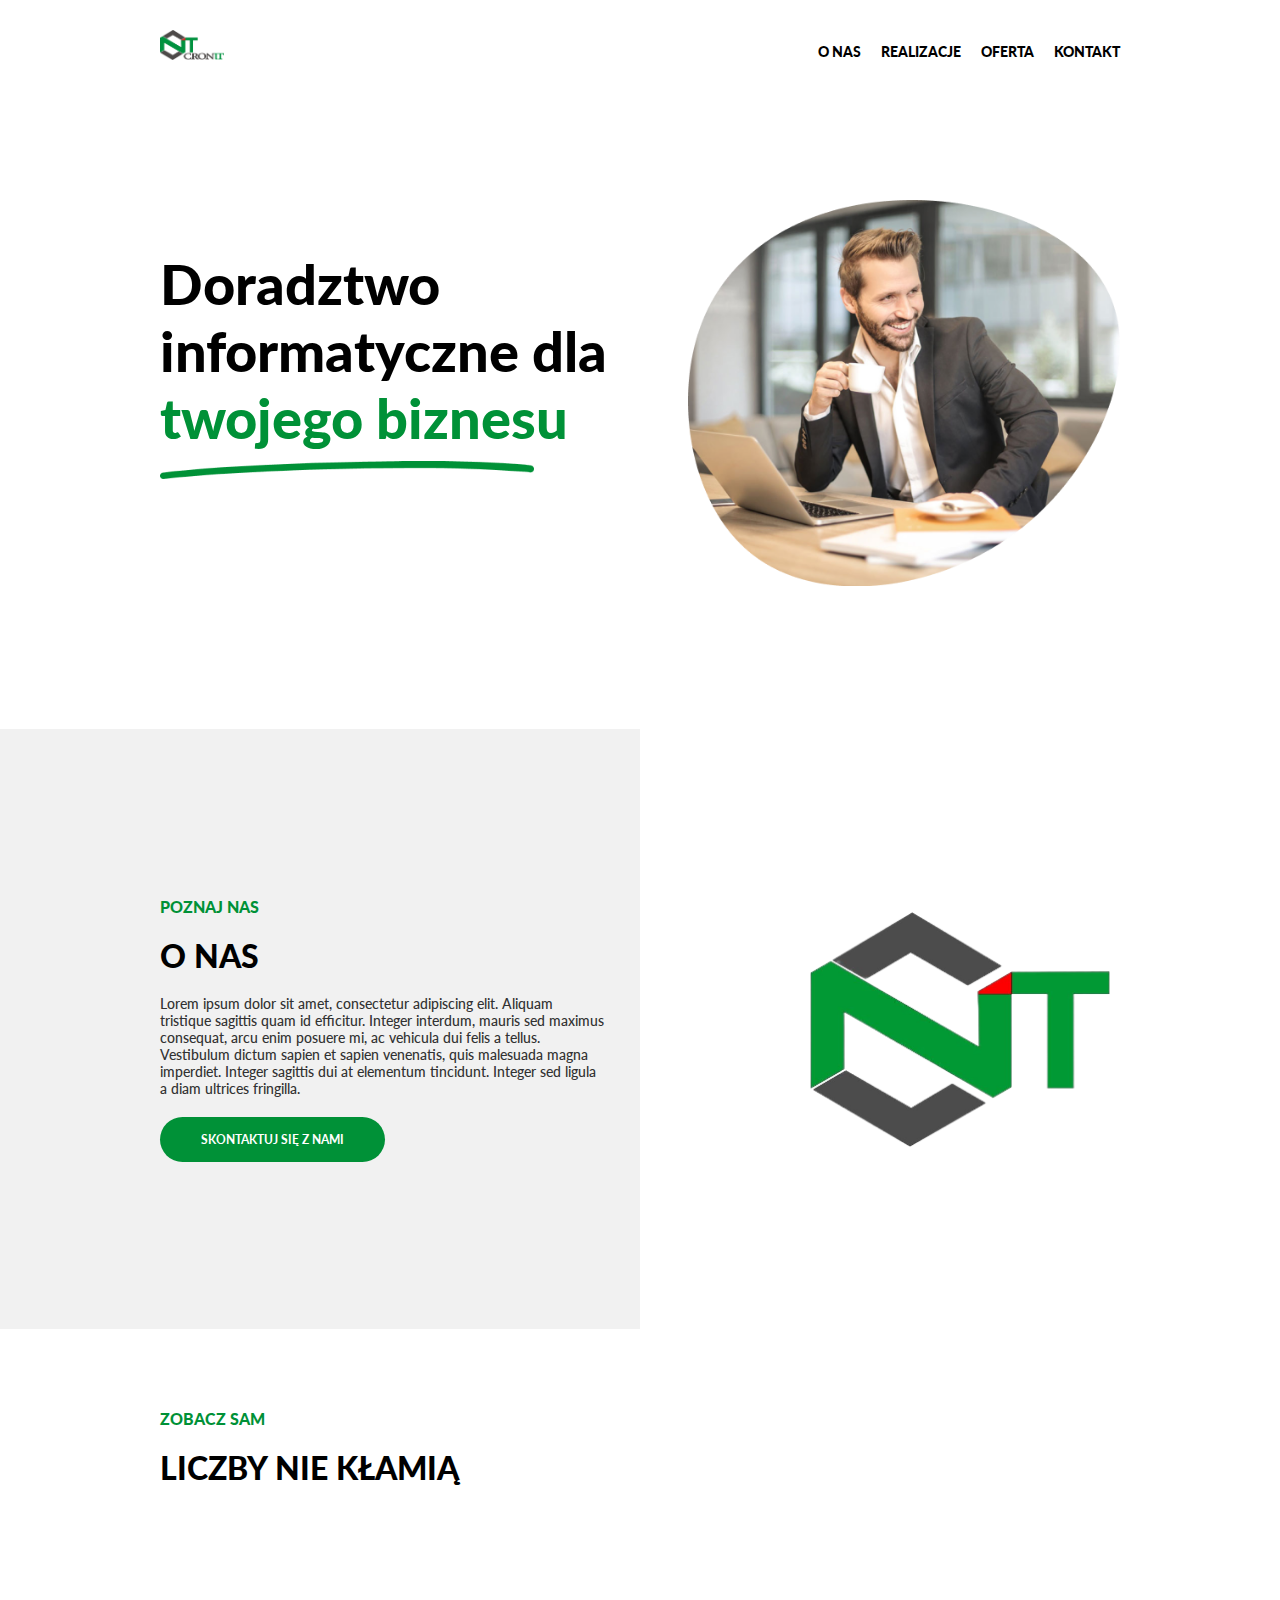
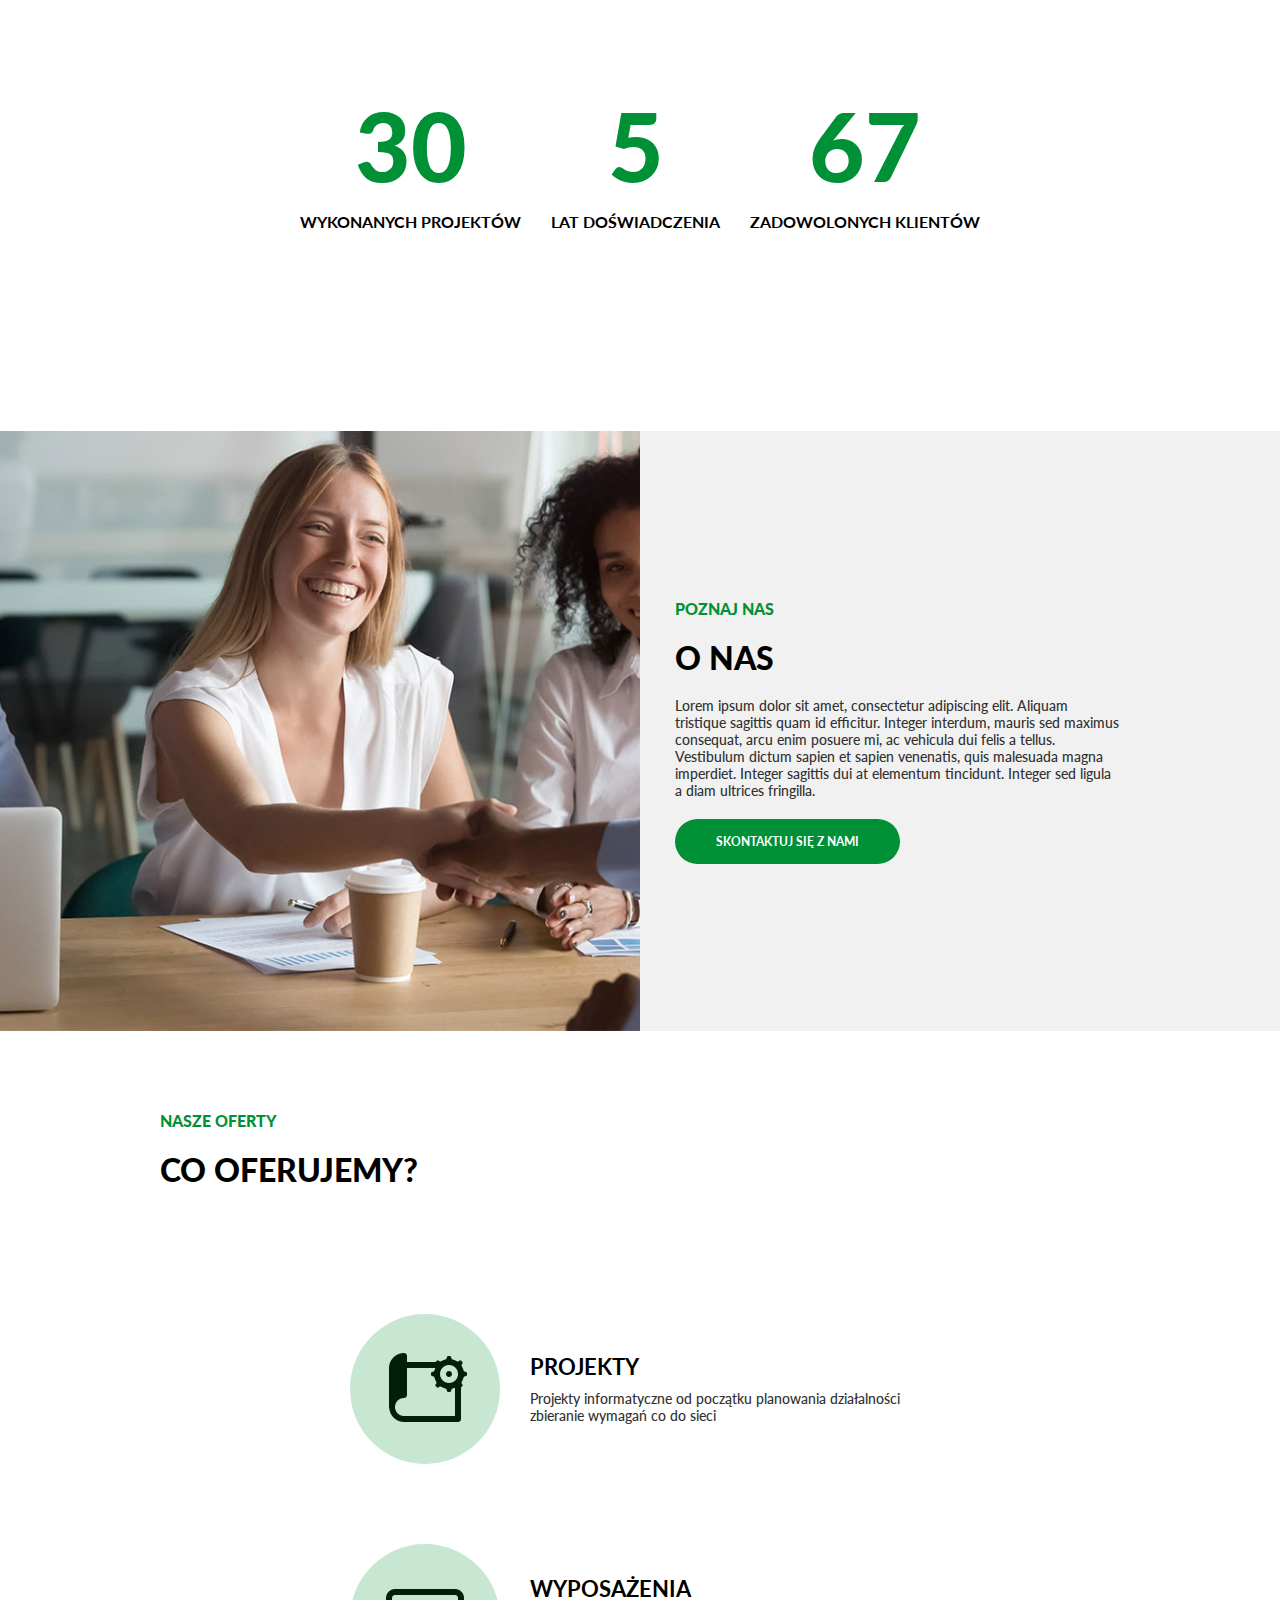
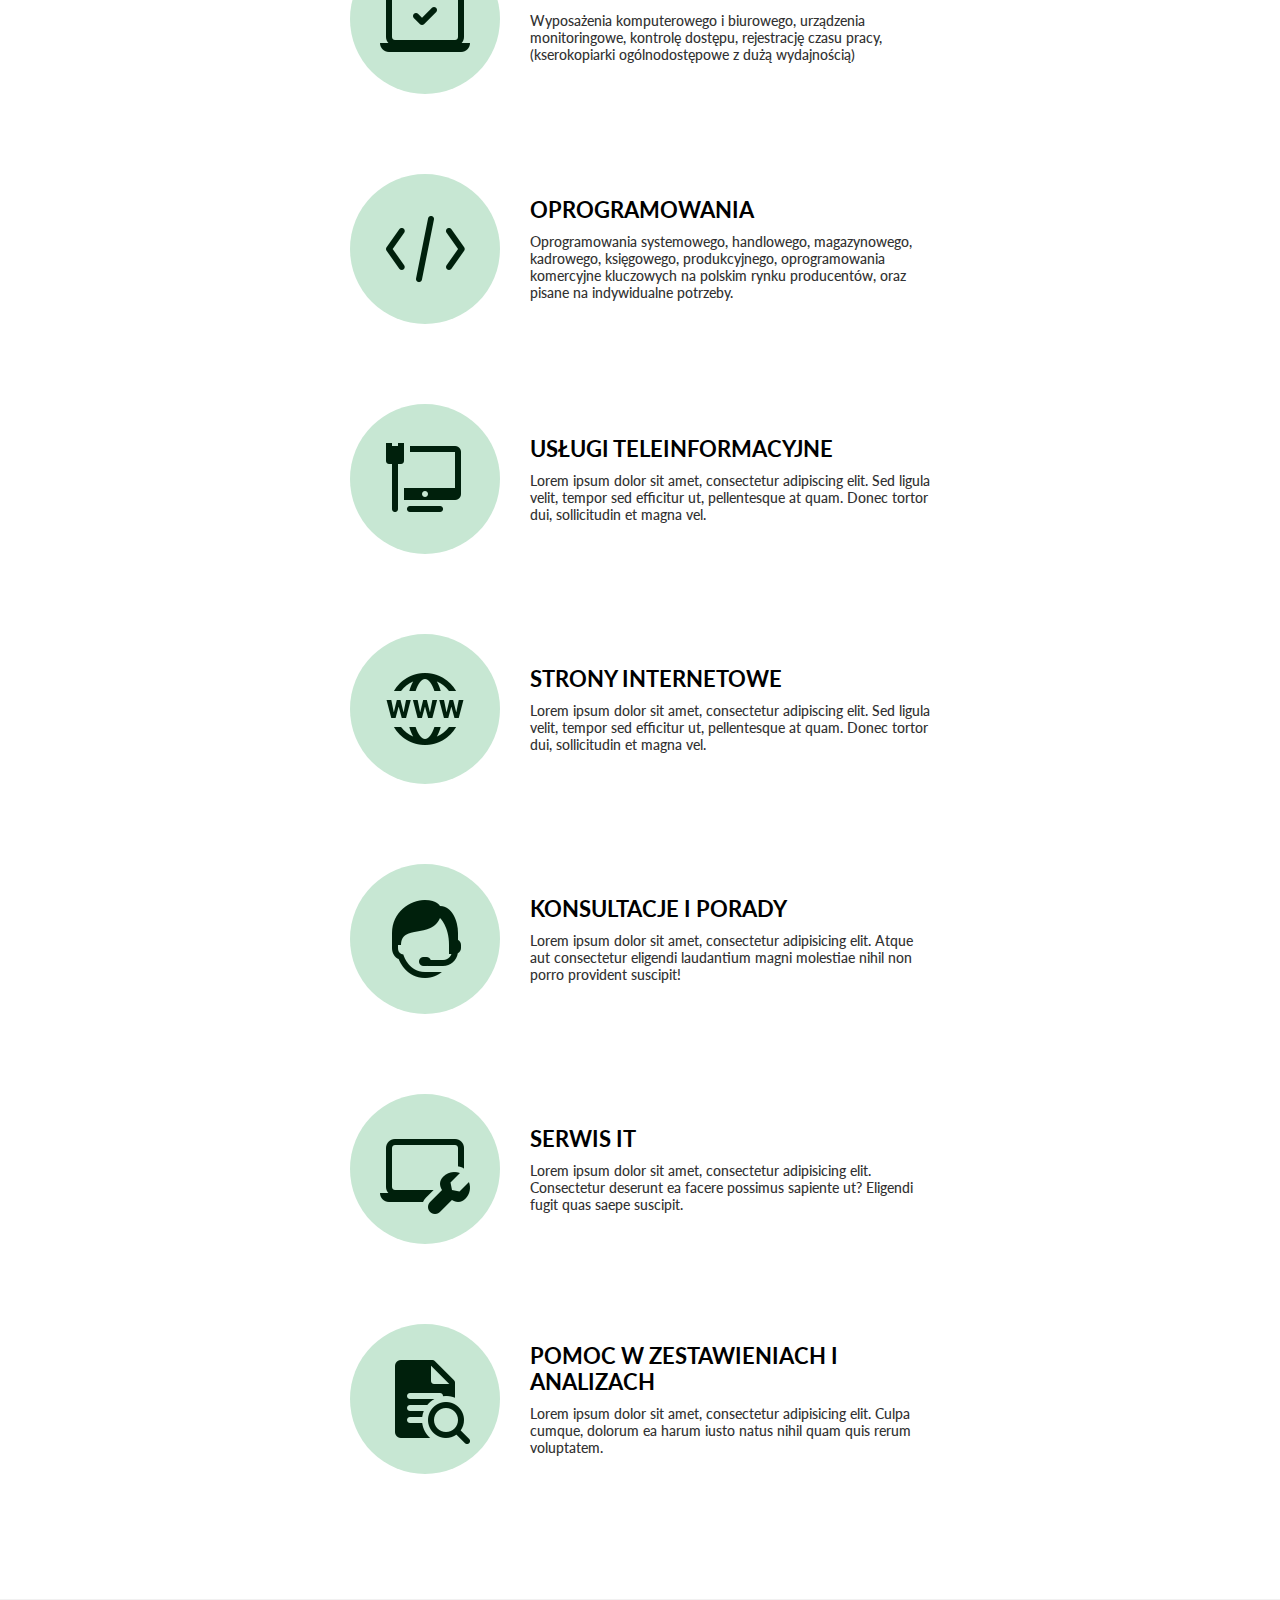
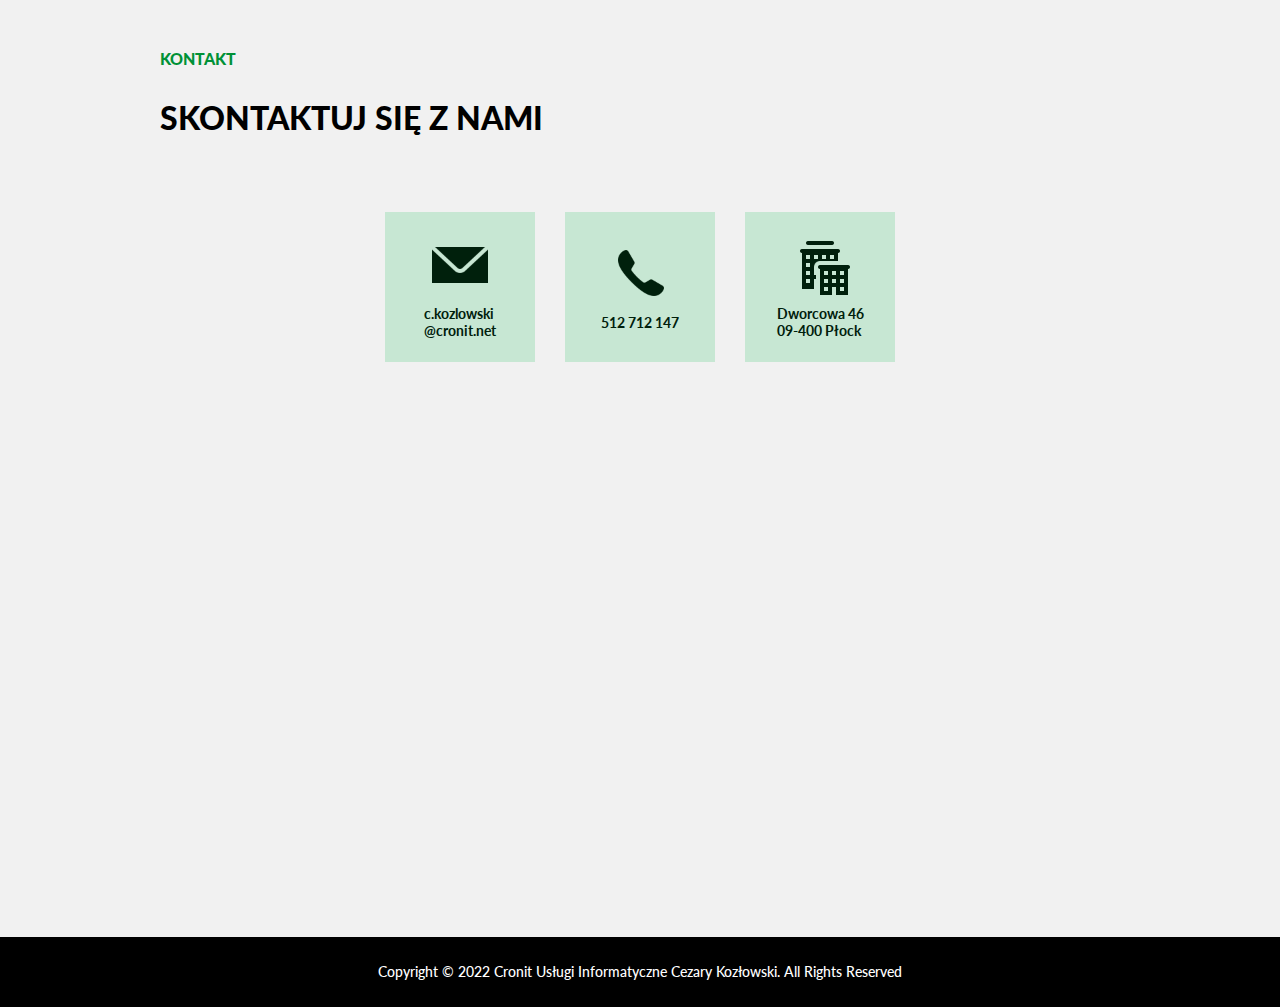
==== commit ca2c4264: "Funkcjonalność navbaru i zarys galerii" ====
--- a/html/index.html
+++ b/html/index.html
@@ -6,23 +6,38 @@
           content="width=device-width, user-scalable=no, initial-scale=1.0, maximum-scale=1.0, minimum-scale=1.0">
     <meta http-equiv="X-UA-Compatible" content="ie=edge">
     <title>CronIT</title>
-    <link rel="stylesheet" href="../sass/style.css">
+    <link rel="stylesheet" href="../sass/pages/style.css">
 </head>
 <body>
-<div class="navbar">
+<div class="menu">
+    <div class="menu__container" id="menu">
+        <div class="menu__navbar">
+            <img src="../sources/logo/fullLogo.png" alt="">
+            <img src="../sources/icons/cross.png" alt="" class="menu__cross" id="cross">
+        </div>
+        <div class="menu__text">
+            <h2>O nas</h2>
+            <h2>Realizacje</h2>
+            <h2>Oferta</h2>
+            <h2>Kontakt</h2>
+        </div>
+    </div>
+    <div class="menu__background" id="background"></div>
+</div>
+<div id="navbar" class="navbar ">
     <div class="wrapper">
         <div class="navbar__container">
             <div class="navbar__element">
                 <img src="../sources/logo/fullLogo.png" alt="">
             </div>
-            <div class="navbar__element navbar__hamburger">
+            <div class="navbar__element navbar__hamburger" id="hamburger">
                 <img src="../sources/icons/hamburger.svg" alt="">
             </div>
             <ul class="navbar__options">
-                <li class="option">O nas</li>
-                <li class="option">Realizacje</li>
-                <li class="option">Oferta</li>
-                <li class="option">Kontakt</li>
+                <li class="option" id="about">O nas</li>
+                <li class="option" id="realisations">Realizacje</li>
+                <li class="option" id="offer">Oferta</li>
+                <li class="option" id="contact">Kontakt</li>
             </ul>
         </div>
 
@@ -44,7 +59,7 @@
         </div>
     </div>
 </div>
-<div class="about two-side">
+<div id="aboutSection" class="about two-side">
     <div class="wrapper">
         <div class="two-side__imgPlaceholder"></div>
         <div class="two-side__text">
@@ -62,7 +77,7 @@
         <div class="two-side__photo">
         </div>
     </div>
-</div>
+</div >
 <div class="stats">
     <div class="wrapper">
         <div class="stats__header">
@@ -85,7 +100,7 @@
         </div>
     </div>
 </div>
-<div class="realisations two-side">
+<div id="realisationsSection" class="realisations two-side">
     <div class="wrapper">
         <div class="two-side__imgPlaceholder"></div>
         <div class="two-side__text">
@@ -104,7 +119,7 @@
         </div>
     </div>
 </div>
-<div class="offers">
+<div id="offerSection" class="offers">
     <div class="wrapper">
         <div class="offers__header">
             <p class="category">Nasze oferty</p>
@@ -197,7 +212,7 @@
         </div>
     </div>
 </div>
-<div class="contact">
+<div id="contactSection" class="contact">
     <div class="wrapper">
         <div class="contact__header">
             <p class="category">Kontakt</p>
@@ -248,5 +263,7 @@
         All Rights Reserved</p>
 </div>
 <script src="../javascript/stats.js"></script>
+<script src="../javascript/menu.js"></script>
+<script src="../javascript/navbar.js"></script>
 </body>
 </html>--- a/sass/pages/style.css
+++ b/sass/pages/style.css
@@ -0,0 +1,708 @@
+@import url("https://fonts.googleapis.com/css2?family=Lato:wght@300;400;700;900&display=swap");
+* {
+  margin: 0;
+  padding: 0;
+  box-sizing: border-box;
+  scroll-behavior: smooth;
+}
+
+h1 {
+  font-family: "Lato", sans-serif;
+  font-size: 1.75em;
+  font-weight: 900;
+  color: #000000;
+  text-transform: uppercase;
+}
+@media (min-width: 992px) {
+  h1 {
+    font-size: 2em;
+  }
+}
+
+h2 {
+  font-family: "Lato", sans-serif;
+  font-size: 1.35em;
+  font-weight: 700;
+  color: #000000;
+  text-transform: uppercase;
+}
+
+h3 {
+  font-family: "Lato", sans-serif;
+  font-size: 1em;
+  font-weight: 700;
+  color: #000000;
+  text-transform: uppercase;
+}
+
+p {
+  font-family: "Lato", sans-serif;
+  font-size: 1em;
+  font-weight: 500;
+  color: #323232;
+}
+@media (min-width: 992px) {
+  p {
+    font-size: 0.9em;
+  }
+}
+
+.category {
+  font-family: "Lato", sans-serif;
+  font-size: 1em;
+  font-weight: 900;
+  color: #009137;
+  text-transform: uppercase;
+}
+
+.highlight {
+  color: #009137;
+}
+
+li {
+  font-family: "Lato", sans-serif;
+  color: #000000;
+  text-transform: uppercase;
+  font-size: 0.9em;
+  font-weight: 900;
+}
+
+.large {
+  font-family: "Lato", sans-serif;
+  text-transform: none;
+  color: #000000;
+  font-weight: 900;
+  font-size: 2.125em;
+}
+@media (min-width: 768px) {
+  .large {
+    font-size: 2.85em;
+  }
+}
+@media (min-width: 992px) {
+  .large {
+    font-size: 3.5em;
+  }
+}
+
+.number {
+  font-family: "Lato", sans-serif;
+  text-transform: none;
+  font-weight: 900;
+  color: #009137;
+  font-size: 6em;
+}
+
+.contact-description {
+  font-size: 0.9em;
+  color: #00200C;
+  text-transform: none;
+}
+
+.button {
+  font-family: "Lato", sans-serif;
+  background-color: #009137;
+  display: inline-block;
+  padding: 1.25em 1.5em;
+  color: #FFFFFF;
+  font-weight: 700;
+  text-transform: uppercase;
+  font-size: 0.9em;
+  border-radius: 2em;
+  transition: 0.3s;
+  cursor: pointer;
+  text-align: center;
+  max-width: 225px;
+}
+@media (min-width: 992px) {
+  .button {
+    font-size: 12px;
+    padding: 1.25em 1.15em;
+  }
+}
+.button:hover {
+  background-color: #2ba954;
+}
+
+.wrapper {
+  width: 288px;
+  margin: 0 auto;
+  position: relative;
+}
+@media (min-width: 768px) {
+  .wrapper {
+    width: 720px;
+    display: flex;
+    justify-content: center;
+    align-items: center;
+    flex-direction: column;
+  }
+}
+@media (min-width: 992px) {
+  .wrapper {
+    width: 960px;
+  }
+}
+
+@keyframes navbarShow {
+  from {
+    top: -100%;
+  }
+  to {
+    top: 0;
+  }
+}
+@keyframes navbarHide {
+  0% {
+    top: 0;
+  }
+  100% {
+    top: -100%;
+  }
+}
+.navbar {
+  height: 75px;
+  display: flex;
+  width: 100vw;
+  position: fixed;
+  left: 50%;
+  transform: translate(-50%, 0);
+  padding: 60px 0 40px 0;
+  z-index: 3;
+  top: 0;
+  background-color: #FFFFFF;
+  transition: 2s;
+}
+.navbar__container {
+  display: flex;
+  flex-direction: row;
+  align-items: flex-end;
+  justify-content: space-between;
+  height: 100%;
+  width: 100%;
+}
+.navbar__element {
+  height: 30px;
+  display: inline-block;
+}
+.navbar__element img {
+  height: 100%;
+}
+@media (min-width: 768px) {
+  .navbar__hamburger {
+    display: none;
+  }
+}
+.navbar__options {
+  display: none;
+  list-style: none;
+  gap: 20px;
+}
+@media (min-width: 768px) {
+  .navbar__options {
+    display: flex;
+  }
+}
+.navbar__options li {
+  position: relative;
+  transition: 0.3s;
+}
+.navbar__options li::before {
+  content: "";
+  display: inline-block;
+  width: 0;
+  height: 3px;
+  background-color: #009137;
+  position: absolute;
+  bottom: -7px;
+  left: 50%;
+  transform: translate(-50%, 0);
+  transition: 0.3s;
+}
+.navbar__options li:hover {
+  color: #464646;
+  cursor: pointer;
+}
+.navbar__options li:hover::before {
+  width: 90%;
+}
+.navbar--show {
+  position: fixed;
+  top: 0;
+}
+.navbar--hide {
+  position: fixed;
+  top: -100%;
+}
+
+.footer {
+  height: 70px;
+  background-color: #000000;
+  display: flex;
+  align-items: center;
+  justify-content: center;
+}
+.footer p {
+  color: #FFFFFF;
+  font-size: 0.7em;
+  max-width: 70%;
+  text-align: center;
+}
+@media (min-width: 992px) {
+  .footer p {
+    font-size: 0.85em;
+  }
+}
+
+.menu {
+  position: fixed;
+  z-index: 2;
+}
+.menu__container {
+  height: 100vh;
+  width: 80vw;
+  background-color: #FFFFFF;
+  position: fixed;
+  top: 0;
+  right: 0;
+  padding: 0 30px;
+  transform: translate(100%, 0);
+  transition: 0.8s;
+  z-index: 3;
+}
+.menu__container--active {
+  transform: translate(0, 0);
+}
+.menu__background {
+  height: 100vh;
+  width: 70vw;
+  background-color: rgba(0, 0, 0, 0.6);
+  transition: 0.2s;
+  opacity: 0;
+  position: absolute;
+  left: 0;
+}
+@media (min-width: 768px) {
+  .menu__background {
+    display: none;
+  }
+}
+.menu__background--active {
+  opacity: 1;
+}
+.menu__text {
+  display: flex;
+  flex-direction: column;
+  gap: 15px;
+  padding: 50px 0;
+  font-size: 20px;
+}
+.menu__navbar {
+  height: 50px;
+  display: flex;
+  justify-content: space-between;
+  padding: 10px;
+  margin: 35px 0;
+}
+.menu img {
+  height: 100%;
+}
+
+.hero {
+  padding: 150px 0;
+}
+@media (min-width: 768px) {
+  .hero {
+    padding: 250px 0;
+    position: relative;
+  }
+}
+@media (min-width: 992px) {
+  .hero {
+    padding: 250px 0;
+    position: relative;
+  }
+}
+.hero__container {
+  display: flex;
+  flex-direction: column;
+  gap: 20px;
+  align-items: flex-start;
+}
+@media (min-width: 768px) {
+  .hero__container {
+    flex-direction: row;
+  }
+}
+.hero__text {
+  display: flex;
+  flex-direction: column;
+  gap: 10px;
+  width: 100%;
+}
+@media (min-width: 768px) {
+  .hero__text {
+    width: 60%;
+    z-index: 1;
+  }
+}
+@media (min-width: 992px) {
+  .hero__text {
+    width: 65%;
+  }
+}
+.hero__line {
+  width: 90%;
+}
+@media (min-width: 768px) {
+  .hero__line {
+    width: 80%;
+  }
+}
+@media (min-width: 992px) {
+  .hero__line {
+    width: 60%;
+  }
+}
+.hero__image {
+  width: 100%;
+}
+@media (min-width: 768px) {
+  .hero__image {
+    width: 50%;
+    position: absolute;
+    right: 0;
+    top: -50px;
+  }
+}
+@media (min-width: 992px) {
+  .hero__image {
+    width: 45%;
+    right: 0;
+  }
+}
+.hero__image img {
+  width: 100%;
+}
+
+.two-side {
+  position: relative;
+}
+.two-side__background {
+  background-color: #F1F1F1;
+  height: 800px;
+  display: flex;
+  flex-direction: column;
+}
+@media (min-width: 768px) {
+  .two-side__background {
+    height: 800px;
+  }
+}
+@media (min-width: 992px) {
+  .two-side__background {
+    height: 600px;
+    flex-direction: row;
+  }
+}
+.two-side .wrapper {
+  position: absolute;
+  left: 50%;
+  transform: translate(-50%, 0);
+  height: 100%;
+  margin: 0 auto;
+  display: flex;
+  justify-content: flex-end;
+  flex-direction: row;
+}
+@media (min-width: 768px) {
+  .two-side .wrapper {
+    align-items: flex-start;
+  }
+}
+@media (min-width: 992px) {
+  .two-side .wrapper {
+    flex-direction: row;
+  }
+}
+.two-side__imgPlaceholder {
+  height: 50%;
+  width: 100%;
+}
+@media (min-width: 768px) {
+  .two-side__imgPlaceholder {
+    height: 50%;
+    width: 100%;
+  }
+}
+@media (min-width: 992px) {
+  .two-side__imgPlaceholder {
+    height: 100%;
+    width: 50%;
+  }
+}
+.two-side__photo {
+  width: 100%;
+  height: 45%;
+  background-color: #FFFFFF;
+  background-size: cover;
+  background-position: center;
+  background-repeat: no-repeat;
+  bottom: 0;
+}
+@media (min-width: 768px) {
+  .two-side__photo {
+    height: 50%;
+  }
+}
+@media (min-width: 992px) {
+  .two-side__photo {
+    height: 100%;
+    width: 50%;
+  }
+}
+.two-side__text {
+  align-self: flex-end;
+  display: flex;
+  flex-direction: column;
+  justify-content: center;
+  gap: 20px;
+  padding: 35px 0;
+}
+@media (min-width: 768px) {
+  .two-side__text {
+    height: 50%;
+    width: 100%;
+    padding: 55px 0;
+  }
+}
+@media (min-width: 992px) {
+  .two-side__text {
+    height: 100%;
+    width: 50%;
+  }
+}
+
+.about .wrapper {
+  flex-direction: row-reverse;
+}
+@media (min-width: 768px) {
+  .about .wrapper {
+    flex-direction: column;
+  }
+}
+@media (min-width: 992px) {
+  .about .wrapper {
+    flex-direction: row-reverse;
+  }
+}
+.about .two-side__background {
+  flex-direction: row-reverse;
+}
+@media (min-width: 992px) {
+  .about .two-side__background {
+    flex-direction: row;
+  }
+}
+@media (min-width: 992px) {
+  .about .two-side__background {
+    flex-direction: row-reverse;
+  }
+}
+@media (min-width: 992px) {
+  .about .two-side__text {
+    padding-right: 35px;
+  }
+}
+.about .two-side__photo {
+  background-size: 200px;
+  background-image: url("../../sources/logo/smallLogo.png");
+}
+@media (min-width: 768px) {
+  .about .two-side__photo {
+    background-size: 300px;
+  }
+}
+
+.realisations .wrapper {
+  flex-direction: row-reverse;
+}
+@media (min-width: 768px) {
+  .realisations .wrapper {
+    flex-direction: column;
+  }
+}
+@media (min-width: 992px) {
+  .realisations .wrapper {
+    flex-direction: row;
+  }
+}
+.realisations .two-side__background {
+  flex-direction: row-reverse;
+}
+@media (min-width: 992px) {
+  .realisations .two-side__background {
+    flex-direction: row;
+  }
+}
+@media (min-width: 992px) {
+  .realisations .two-side__background {
+    flex-direction: row;
+  }
+}
+@media (min-width: 992px) {
+  .realisations .two-side__text {
+    padding-left: 35px;
+  }
+}
+.realisations .two-side__photo {
+  background-image: url("../../sources/design/realisations.jpg");
+}
+
+.stats {
+  padding: 50px 0;
+}
+@media (min-width: 992px) {
+  .stats {
+    padding: 80px 0 0 0;
+  }
+}
+.stats__header {
+  display: flex;
+  flex-direction: column;
+  gap: 20px;
+  width: 100%;
+}
+.stats__options {
+  display: flex;
+  flex-direction: column;
+  align-items: center;
+  gap: 30px;
+  padding: 45px 0;
+}
+@media (min-width: 992px) {
+  .stats__options {
+    padding: 200px 0;
+    flex-direction: row;
+  }
+}
+.stats__option {
+  display: flex;
+  flex-direction: column;
+  align-items: center;
+  gap: 10px;
+}
+
+.offer {
+  display: flex;
+  flex-direction: column;
+  align-items: center;
+  gap: 30px;
+}
+@media (min-width: 768px) {
+  .offer {
+    flex-direction: row;
+    justify-content: center;
+  }
+}
+@media (min-width: 992px) {
+  .offer {
+    width: 800px;
+  }
+}
+.offer__icon {
+  background-color: #C7E7D3;
+  width: 150px;
+  height: 150px;
+  border-radius: 100px;
+  display: flex;
+  justify-content: center;
+  align-items: center;
+}
+.offer__text {
+  text-align: center;
+  display: flex;
+  flex-direction: column;
+  align-items: center;
+  gap: 10px;
+}
+@media (min-width: 768px) {
+  .offer__text {
+    text-align: left;
+    width: 50%;
+    justify-content: flex-start;
+    align-items: flex-start;
+  }
+}
+
+.offers {
+  padding: 50px 0;
+}
+@media (min-width: 992px) {
+  .offers {
+    padding: 80px 0 0 0;
+  }
+}
+.offers__header {
+  display: flex;
+  flex-direction: column;
+  gap: 20px;
+  width: 100%;
+}
+.offers__options {
+  padding: 50px 0;
+  display: flex;
+  flex-direction: column;
+  gap: 80px;
+  justify-content: center;
+  align-items: center;
+}
+@media (min-width: 992px) {
+  .offers__options {
+    padding: 125px 0;
+  }
+}
+
+.contact {
+  padding: 50px 0 0 0;
+  background-color: #F1F1F1;
+}
+.contact__header {
+  display: flex;
+  flex-direction: column;
+  gap: 20px;
+  width: 100%;
+}
+@media (min-width: 768px) {
+  .contact__header {
+    gap: 30px;
+  }
+}
+.contact__options {
+  display: flex;
+  flex-direction: column;
+  align-items: center;
+  gap: 30px;
+  padding: 45px 0;
+}
+@media (min-width: 768px) {
+  .contact__options {
+    flex-direction: row;
+    padding: 75px 0;
+  }
+}
+.contact__option {
+  background-color: #C7E7D3;
+  width: 150px;
+  height: 150px;
+  display: flex;
+  flex-direction: column;
+  align-items: center;
+  justify-content: center;
+  gap: 10px;
+}
+.contact__option img {
+  width: 60px;
+}
+
+/*# sourceMappingURL=style.css.map */
